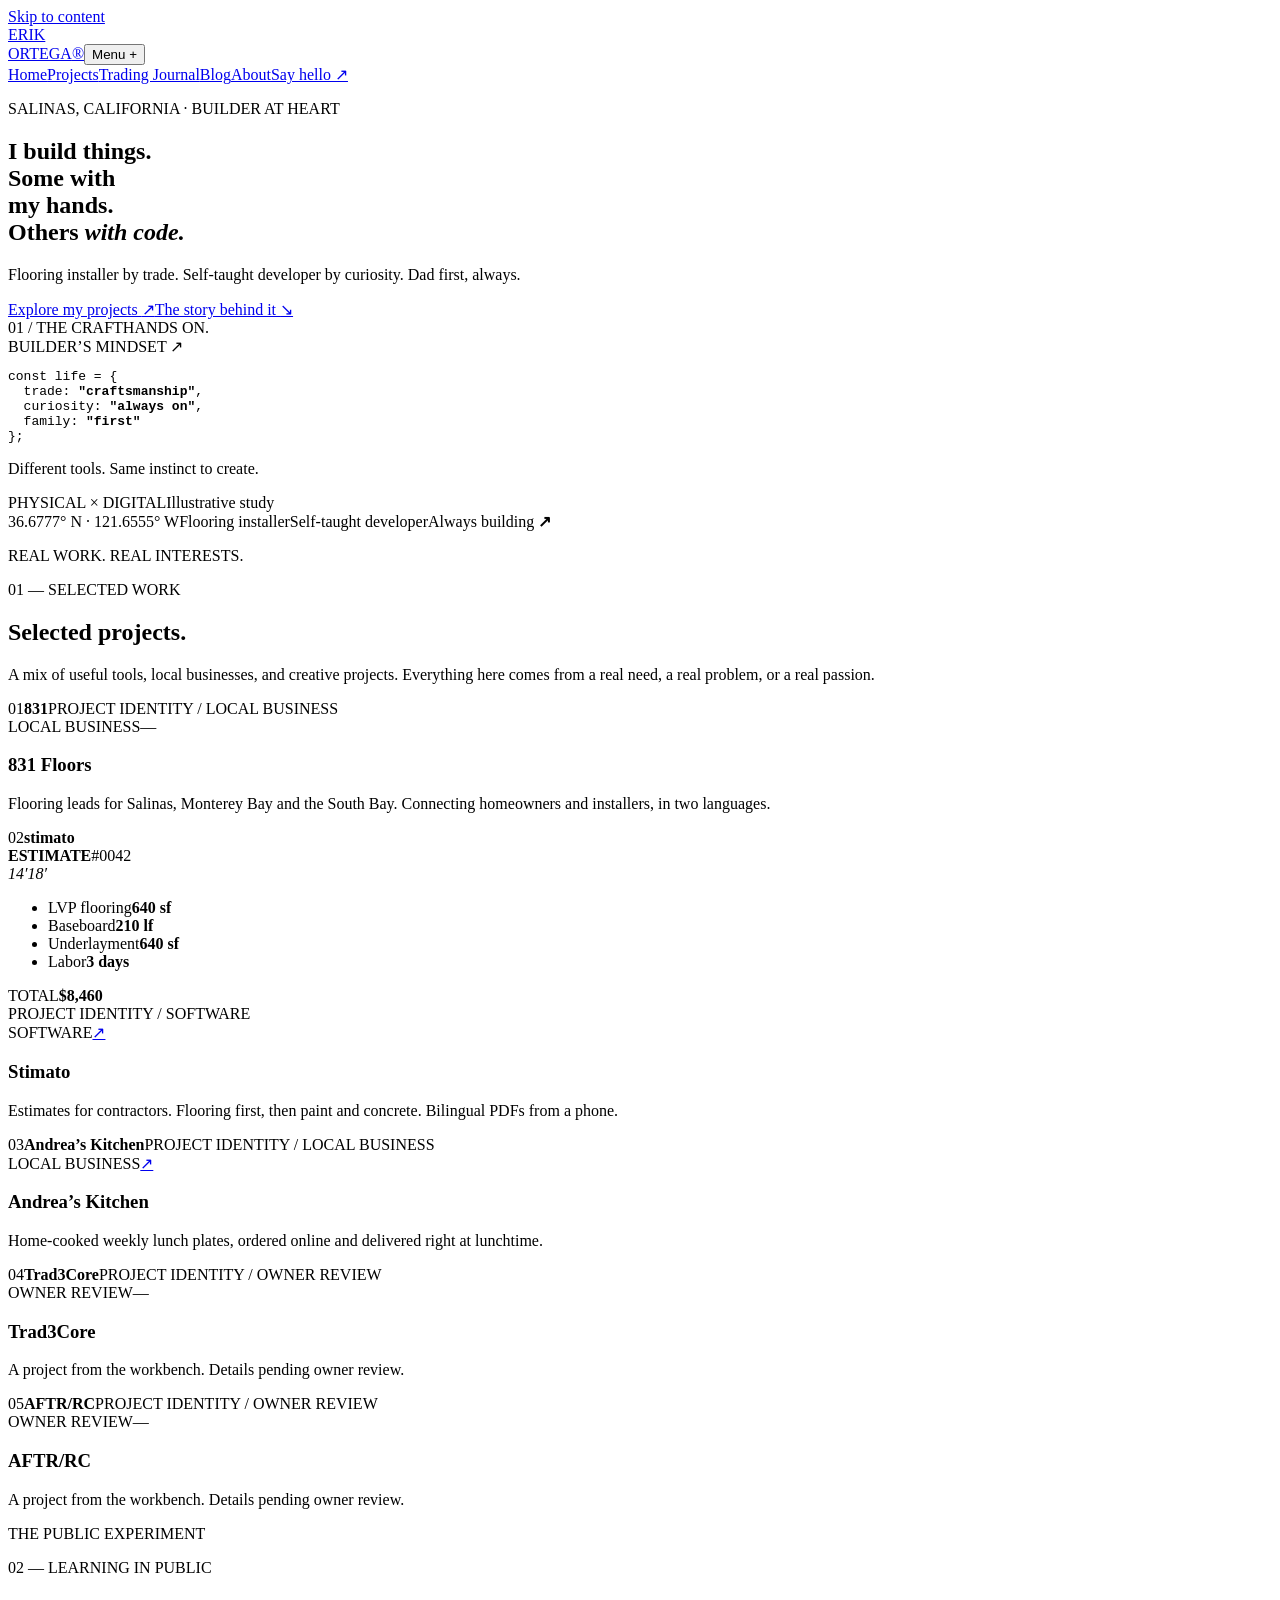
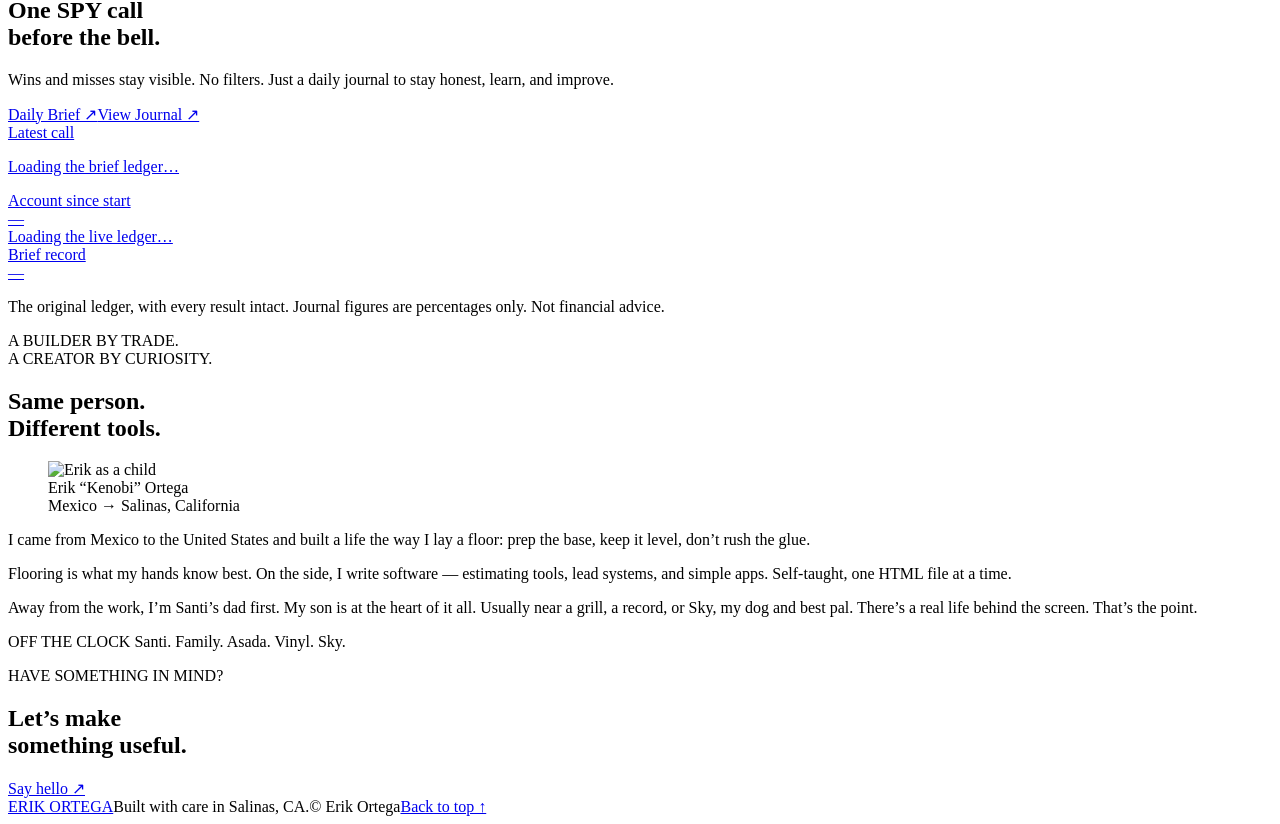
==== site/index.html @ dfa5ccb8 "Home: estimate-sheet graphic on the Stimato card Co-Authored-By: Claude Opus 5.5 <noreply@anthropic." ====
<!doctype html><html lang="en"><head><meta charset="utf-8"><meta name="viewport" content="width=device-width,initial-scale=1"><title>Erik Ortega — Builder by trade. Creator by curiosity.</title><meta name="description" content="Flooring installer, self-taught developer, and dad in Salinas, California. Explore Erik Ortega’s projects and public SPY trading journal."><meta name="theme-color" content="#111413"><meta property="og:title" content="Erik Ortega — I build things."><meta property="og:description" content="Some with my hands. Others with code. A builder’s projects, experiments, and story."><meta property="og:type" content="website"><link rel="canonical" href="https://erikortega.com/"><link rel="stylesheet" href="/assets/style.css"><link rel="stylesheet" href="/assets/portfolio.css"><script src="https://cdn.jsdelivr.net/npm/@supabase/supabase-js@2.45.4/dist/umd/supabase.min.js"></script><script src="/assets/app.js"></script><script src="/assets/navigation.js" defer></script></head><body class="portfolio"><a class="skip" href="#main-content">Skip to content</a><header class="portfolio-header"><a class="wordmark" href="/" aria-label="Erik Ortega home">ERIK<br>ORTEGA<span>®</span></a><button class="menu-toggle" aria-expanded="false" aria-controls="main-nav">Menu <span>+</span></button><nav id="main-nav" aria-label="Main navigation"><a href="/" aria-current="page">Home</a><a href="/#projects">Projects</a><a href="/brief.html">Trading Journal</a><a href="/blog.html">Blog</a><a href="/#about">About</a><a class="hello" href="mailto:erik@erikortega.com">Say hello ↗</a></nav></header><main id="main-content" class="portfolio-main"><section class="builder-hero"><div class="hero-copy"><p class="eyebrow">SALINAS, CALIFORNIA · BUILDER AT HEART</p><h1>I build things.<br>Some with<br>my hands.<br>Others <em>with code.</em></h1><p class="hero-description">Flooring installer by trade. Self-taught developer by curiosity. Dad first, always.</p><div class="hero-actions"><a class="primary" href="#projects">Explore my projects <span>↗</span></a><a class="text-link" href="#about">The story behind it <span>↘</span></a></div></div><div class="craft-composition" aria-label="Editorial illustration of physical and digital building"><div class="craft-top"><span>01 / THE CRAFT</span><span>HANDS ON.</span></div><div class="floor-study" role="img" aria-label="Abstract illustration of staggered floorboards, not a photograph of Erik’s work"><i></i><i></i><i></i><i></i><i></i><i></i><i></i><i></i><i></i></div><div class="code-study"><div><span class="code-dot"></span> BUILDER’S MINDSET <span>↗</span></div><pre><span>const</span> life = {
  trade: <b>"craftsmanship"</b>,
  curiosity: <b>"always on"</b>,
  family: <b>"first"</b>
};</pre><p>Different tools. Same instinct to create.</p></div><div class="craft-bottom"><span>PHYSICAL × DIGITAL</span><span>Illustrative study</span></div></div></section><div class="identity-strip"><span>36.6777° N · 121.6555° W</span><span>Flooring installer</span><span>Self-taught developer</span><span>Always building <b>↗</b></span></div><section id="projects" class="portfolio-section"><div class="section-top"><p class="eyebrow">REAL WORK. REAL INTERESTS.</p><span>01 — SELECTED WORK</span></div><div class="section-intro"><h2>Selected projects<span>.</span></h2><p>A mix of useful tools, local businesses, and creative projects. Everything here comes from a real need, a real problem, or a real passion.</p></div><div class="project-grid"><article class="project floors"><div class="project-art" aria-label="Typographic project identity, not a product screenshot"><span class="project-number">01</span><strong>831</strong><span class="art-caption">PROJECT IDENTITY / LOCAL BUSINESS</span></div><div class="project-meta"><span>LOCAL BUSINESS</span><span>—</span></div><h3>831 Floors</h3><p>Flooring leads for Salinas, Monterey Bay and the South Bay. Connecting homeowners and installers, in two languages.</p></article><article class="project stimato"><div class="project-art" aria-label="Typographic project identity, not a product screenshot"><span class="project-number">02</span><strong>stimato</strong><div class="est-sheet" aria-hidden="true"><div class="est-head"><b>ESTIMATE</b><span>#0042</span></div><div class="est-plan"><i></i><em>14′</em><em>18′</em></div><ul><li><span>LVP flooring</span><b>640 sf</b></li><li><span>Baseboard</span><b>210 lf</b></li><li><span>Underlayment</span><b>640 sf</b></li><li><span>Labor</span><b>3 days</b></li></ul><div class="est-total"><span>TOTAL</span><b>$8,460</b></div></div><div class="est-tape" aria-hidden="true"></div><span class="art-caption">PROJECT IDENTITY / SOFTWARE</span></div><div class="project-meta"><span>SOFTWARE</span><a href="https://stimato.app" rel="noopener" aria-label="Visit Stimato">↗</a></div><h3>Stimato</h3><p>Estimates for contractors. Flooring first, then paint and concrete. Bilingual PDFs from a phone.</p></article><article class="project kitchen"><div class="project-art" aria-label="Typographic project identity, not a product screenshot"><span class="project-number">03</span><strong>Andrea’s
Kitchen</strong><span class="art-caption">PROJECT IDENTITY / LOCAL BUSINESS</span></div><div class="project-meta"><span>LOCAL BUSINESS</span><a href="https://andreakitchen.com" rel="noopener" aria-label="Visit Andrea’s Kitchen">↗</a></div><h3>Andrea’s Kitchen</h3><p>Home-cooked weekly lunch plates, ordered online and delivered right at lunchtime.</p></article><article class="project trad"><div class="project-art" aria-label="Typographic project identity, not a product screenshot"><span class="project-number">04</span><strong>Trad3Core</strong><span class="art-caption">PROJECT IDENTITY / OWNER REVIEW</span></div><div class="project-meta"><span>OWNER REVIEW</span><span>—</span></div><h3>Trad3Core</h3><p>A project from the workbench. Details pending owner review.</p></article><article class="project aftr"><div class="project-art" aria-label="Typographic project identity, not a product screenshot"><span class="project-number">05</span><strong>AFTR/RC</strong><span class="art-caption">PROJECT IDENTITY / OWNER REVIEW</span></div><div class="project-meta"><span>OWNER REVIEW</span><span>—</span></div><h3>AFTR/RC</h3><p>A project from the workbench. Details pending owner review.</p></article></div></section><section class="portfolio-section experiment"><div class="section-top"><p class="eyebrow">THE PUBLIC EXPERIMENT</p><span>02 — LEARNING IN PUBLIC</span></div><div class="section-intro"><h2>One SPY call<br>before the bell<span>.</span></h2><div><p>Wins and misses stay visible. No filters. Just a daily journal to stay honest, learn, and improve.</p><div class="hero-actions"><a class="primary" href="/brief.html">Daily Brief ↗</a><a class="text-link" href="/journal.html">View Journal ↗</a></div></div></div><div class="homeTop"><a class="board nocall" href="/brief.html" id="hero" aria-live="polite"><div class="eyebrow">Latest call</div><p>Loading the brief ledger…</p></a><div class="side"><div class="dash"><a class="card tile" href="/journal.html" id="jTile"><div class="k">Account since start</div><div class="v">—</div><div class="s">Loading the live ledger…</div></a><a class="card tile" href="/brief.html" id="recTile"><div class="k">Brief record</div><div class="v">—</div></a></div></div></div><div id="weekWrap" hidden></div><p class="data-note">The original ledger, with every result intact. Journal figures are percentages only. Not financial advice.</p></section><section id="about" class="portfolio-section about-section"><div><p class="eyebrow">A BUILDER BY TRADE.<br>A CREATOR BY CURIOSITY.</p><h2>Same person.<br>Different tools<span>.</span></h2><figure class="personal-photo"><img src="/assets/erik.jpg" alt="Erik as a child" width="120" height="120" loading="lazy"><figcaption>Erik “Kenobi” Ortega<br><span>Mexico → Salinas, California</span></figcaption></figure></div><div class="about-copy"><p>I came from Mexico to the United States and built a life the way I lay a floor: prep the base, keep it level, don’t rush the glue.</p><p>Flooring is what my hands know best. On the side, I write software — estimating tools, lead systems, and simple apps. Self-taught, one HTML file at a time.</p><p>Away from the work, I’m Santi’s dad first. My son is at the heart of it all. Usually near a grill, a record, or Sky, my dog and best pal. There’s a real life behind the screen. That’s the point.</p><div class="off-clock">OFF THE CLOCK <span>Santi. Family. Asada. Vinyl. Sky.</span></div></div></section><section class="contact-section"><p class="eyebrow">HAVE SOMETHING IN MIND?</p><h2>Let’s make<br>something useful<span>.</span></h2><a href="mailto:erik@erikortega.com">Say hello <span>↗</span></a></section></main><footer class="portfolio-footer"><a href="/">ERIK ORTEGA</a><span>Built with care in Salinas, CA.</span><span>© Erik Ortega</span><a href="#main-content">Back to top ↑</a></footer><script>
(async () => {
  // ── Scoreboard hero + record tile (brief ledger) ─────────────────────
  const hero = $("#hero");
  let idx;
  try { idx = await getJSON("/data/briefs/index.json"); }
  catch { hero.innerHTML = `<div class="top"><span class="eyebrow">Today's call</span></div><p class="notice" style="margin:12px 0 0">The brief ledger didn't load. Refresh, or check back after 8 AM ET.</p>`; $("#recTile").hidden = true; return; }
  const days = (idx.days || []).slice().sort((a, b) => a.date.localeCompare(b.date));
  if (!days.length) { hero.innerHTML = `<div class="top"><span class="eyebrow">Today's call</span></div><p class="notice" style="margin:12px 0 0">The first call posts before the next open.</p>`; $("#recTile").hidden = true; return; }
  let d = days[days.length - 1];
  const graded = isGraded(d);
  let file = null;
  try { file = await getJSON(`/data/briefs/${d.date}.json`); d = Object.assign({}, d, file); } catch {}
  const today = etToday();
  hero.className = boardCls(d);
  const status = graded
    ? `<span class="live"><i></i>${esc(dowDate(d.date))}${file && file.graded_at ? " · graded " + esc(etTime(file.graded_at)) : ""}</span>`
    : `<span class="live pending"><i></i>Live · graded after 4 PM ET</span>`;
  const q = ["SPY close vs its 9:30 open."];
  if (d.verdict || d.day_type) q.push([d.verdict ? `Verdict ${esc(d.verdict)}` : "", d.day_type ? `${esc(d.day_type)} day type` : ""].filter(Boolean).join(", ") + ".");
  let badge = `<span class="chip badge">Not graded yet</span>`, after = "";
  const move = isNum(d.open) && isNum(d.close) ? d.close - d.open : null;
  const oc = move == null ? "" : `${num(d.open)} → ${num(d.close)}`;
  if (d.correct === true) {
    badge = `<span class="arcade badge"><span>HIT</span><b>✓ ${move == null ? "" : (move < 0 ? MINUS : "+") + "$" + Math.abs(move).toFixed(2)}</b></span>`;
    after = oc + (move == null ? "" : ` · ${Math.abs(move) < 0.25 ? "a coin flip that landed" : "called it"}`);
  } else if (d.correct === false) {
    badge = `<span class="chip r badge">✗ MISS ${move == null ? "" : pct((move / d.open) * 100)}</span>`;
    after = oc + (oc ? " · the other side won" : "");
  } else if (d.result === "FLAT") {
    badge = `<span class="chip n badge">FLAT</span>`; after = oc;
  } else if (d.result) {
    badge = `<span class="chip n badge">${esc(d.result)}</span>`; after = d.call ? "" : "No brief was posted this day.";
  }
  hero.innerHTML = `<div class="top"><span class="eyebrow">${d.date === today ? "Today's call" : "Last call"}</span>${status}</div>
    ${bigCall(d)}
    <p class="q">${q.join(" ")}</p>
    <div class="result-row">${badge}${after ? `<span class="small muted">${esc(after)}</span>` : ""}</div>
    <div class="range" id="homeRange"></div>`;
  rangeBar($("#homeRange"), d);

  const R = record(days), G = gapRecord(days);
  $("#recTile").innerHTML = `<span class="go">Brief ›</span><div class="ringwrap">${ring(R.w, R.l)}<div>
    <div class="k">Brief record</div><div class="v">${R.w}–${R.l}</div>
    <div class="s">${R.hit == null ? "—" : Math.round(R.hit) + "%"} hit · Brier ${R.brier == null ? "—" : R.brier.toFixed(3)}<br>Gap direction <b class="${G.w >= G.l ? "green" : "red"}">${G.w}–${G.l} ${G.w >= G.l ? "✓" : "✗"}</b></div></div></div>`;
})();

(async () => {
  // ── This week card ────────────────────────────────────────────────────
  try {
    const wi = await getJSON("/data/weeks/index.json");
    const x = (wi.weeks || []).slice().sort((a, b) => b.start.localeCompare(a.start))[0];
    if (!x) return;
    const thisWeek = x.end >= mondayOf(etToday());
    const hasTrades = !!x.trades;
    const right = hasTrades
      ? `<span class="arcade lg score" role="img" aria-label="Week score ${esc(x.trades)} trades${isNum(x.week_return_pct) ? ", account " + esc(pct(x.week_return_pct, 1)) : ""}"><span>WEEK SCORE</span><b>${esc(x.trades)}</b>${isNum(x.week_return_pct) ? `<span>${esc(pct(x.week_return_pct, 1))}</span>` : ""}</span>`
      : x.brief ? `<div class="plainstat"><div class="k">Brief</div><div class="v">${esc(x.brief)}</div></div>` : "";
    const w = $("#weekWrap");
    w.className = `card ${hasTrades ? "arcade-frame " : ""}mt3`;
    w.innerHTML = `<div class="weekcard"><div class="txt">
      <div class="eyebrow">${thisWeek ? "This week" : "Last week"} · ${esc(spanDate(x.start, x.end))}</div>
      <p class="quote">${esc(x.headline || "")}</p>
      <a href="/weekly.html?w=${encodeURIComponent(x.id)}" class="small blue" style="text-decoration:none">Read the weekly review</a></div>${right}</div>`;
    w.hidden = false;
  } catch {}
})();

(async () => {
  // ── Journal tile (percent only, never dollars) ────────────────────────
  const tile = $("#jTile");
  const fail = () => { tile.innerHTML = `<span class="go">Journal ›</span><div class="k">Account since start</div><div class="v">—</div><div class="s">Journal loads from the live ledger.</div>`; };
  let J;
  try { J = await journalPublic(); } catch { return fail(); }
  const rows = J.rows.filter((r) => isNum(r.return_pct));
  if (!rows.length) return fail();
  let g = 1; const cum = [0];
  rows.forEach((r) => { g *= 1 + Number(r.return_pct) / 100; cum.push((g - 1) * 100); });
  const tot = cum[cum.length - 1], n = rows.length, rate = J.daily_rate;
  const path = cum.map((_, i) => (Math.pow(1 + rate, i) - 1) * 100);
  const lastWk = mondayOf(rows[n - 1].date), wk = rows.filter((r) => r.date >= lastWk);
  const tW = wk.reduce((a, r) => a + (Number(r.wins) || 0), 0), tL = wk.reduce((a, r) => a + (Number(r.losses) || 0), 0);
  const inThisWeek = lastWk === mondayOf(etToday());
  const rateTxt = `${+(rate * 100).toFixed(2)}%/day`;
  tile.innerHTML = `<span class="go">Journal ›</span><div class="k">Account since start</div>
    <div class="v ${tot >= 0 ? "green" : "red"}">${tot < 0 ? "▼ " : ""}${pct(tot, 1)}</div>
    <div class="s">${rateTxt} path: <span class="gold">${pct(path[path.length - 1], 1)}</span>${tW + tL ? ` · trades ${tW}–${tL} ${inThisWeek ? "this week" : "last week"}` : ""}</div>
    <div class="chart" id="spark" style="margin-top:8px"></div>`;
  const labels = ["Start" + (J.start_date ? " · " + shortDate(J.start_date) : ""), ...rows.map((r) => shortDate(r.date))];
  mount($("#spark"), (el, W) => {
    const H = 56, lo = Math.min(0, ...cum, ...path), hi = Math.max(...cum, ...path, 1);
    const x = (i) => (cum.length === 1 ? W / 2 : (i / (cum.length - 1)) * (W - 6)), y = (v) => H - 4 - ((v - lo) / (hi - lo)) * (H - 8);
    const pts = cum.map((v, i) => x(i) + "," + y(v)).join(" ");
    el.innerHTML = `<svg viewBox="0 0 ${W} ${H}" role="img" aria-label="Account since start ${pct(tot, 1)}, versus the ${rateTxt} path ${pct(path[path.length - 1], 1)}">
      <line x1="0" x2="${W}" y1="${y(0)}" y2="${y(0)}" stroke="#2c3948"/>
      <polyline points="${path.map((v, i) => x(i) + "," + y(v)).join(" ")}" fill="none" stroke="var(--gold)" stroke-width="1.5" stroke-dasharray="4 3" opacity=".8"/>
      <polygon points="${x(0)},${y(0)} ${pts} ${x(cum.length - 1)},${y(0)}" fill="rgba(84,211,155,.12)"/>
      <polyline points="${pts}" fill="none" stroke="var(--green)" stroke-width="2" stroke-linejoin="round"/>
      <line class="xh" x1="0" x2="0" y1="0" y2="${H}" stroke="var(--muted)" opacity="0"/>
      <circle cx="${x(cum.length - 1)}" cy="${y(tot)}" r="4" fill="var(--green)" stroke="var(--panel)" stroke-width="2"/></svg>`;
    hover(el, W, H, 0, H, cum.map((v, i) => ({ x: x(i), y: y(v), html: `<div class="muted">${esc(labels[i])}</div><b>${esc(pct(v, 1))}</b>` })));
  });
})();
</script>
</body></html>
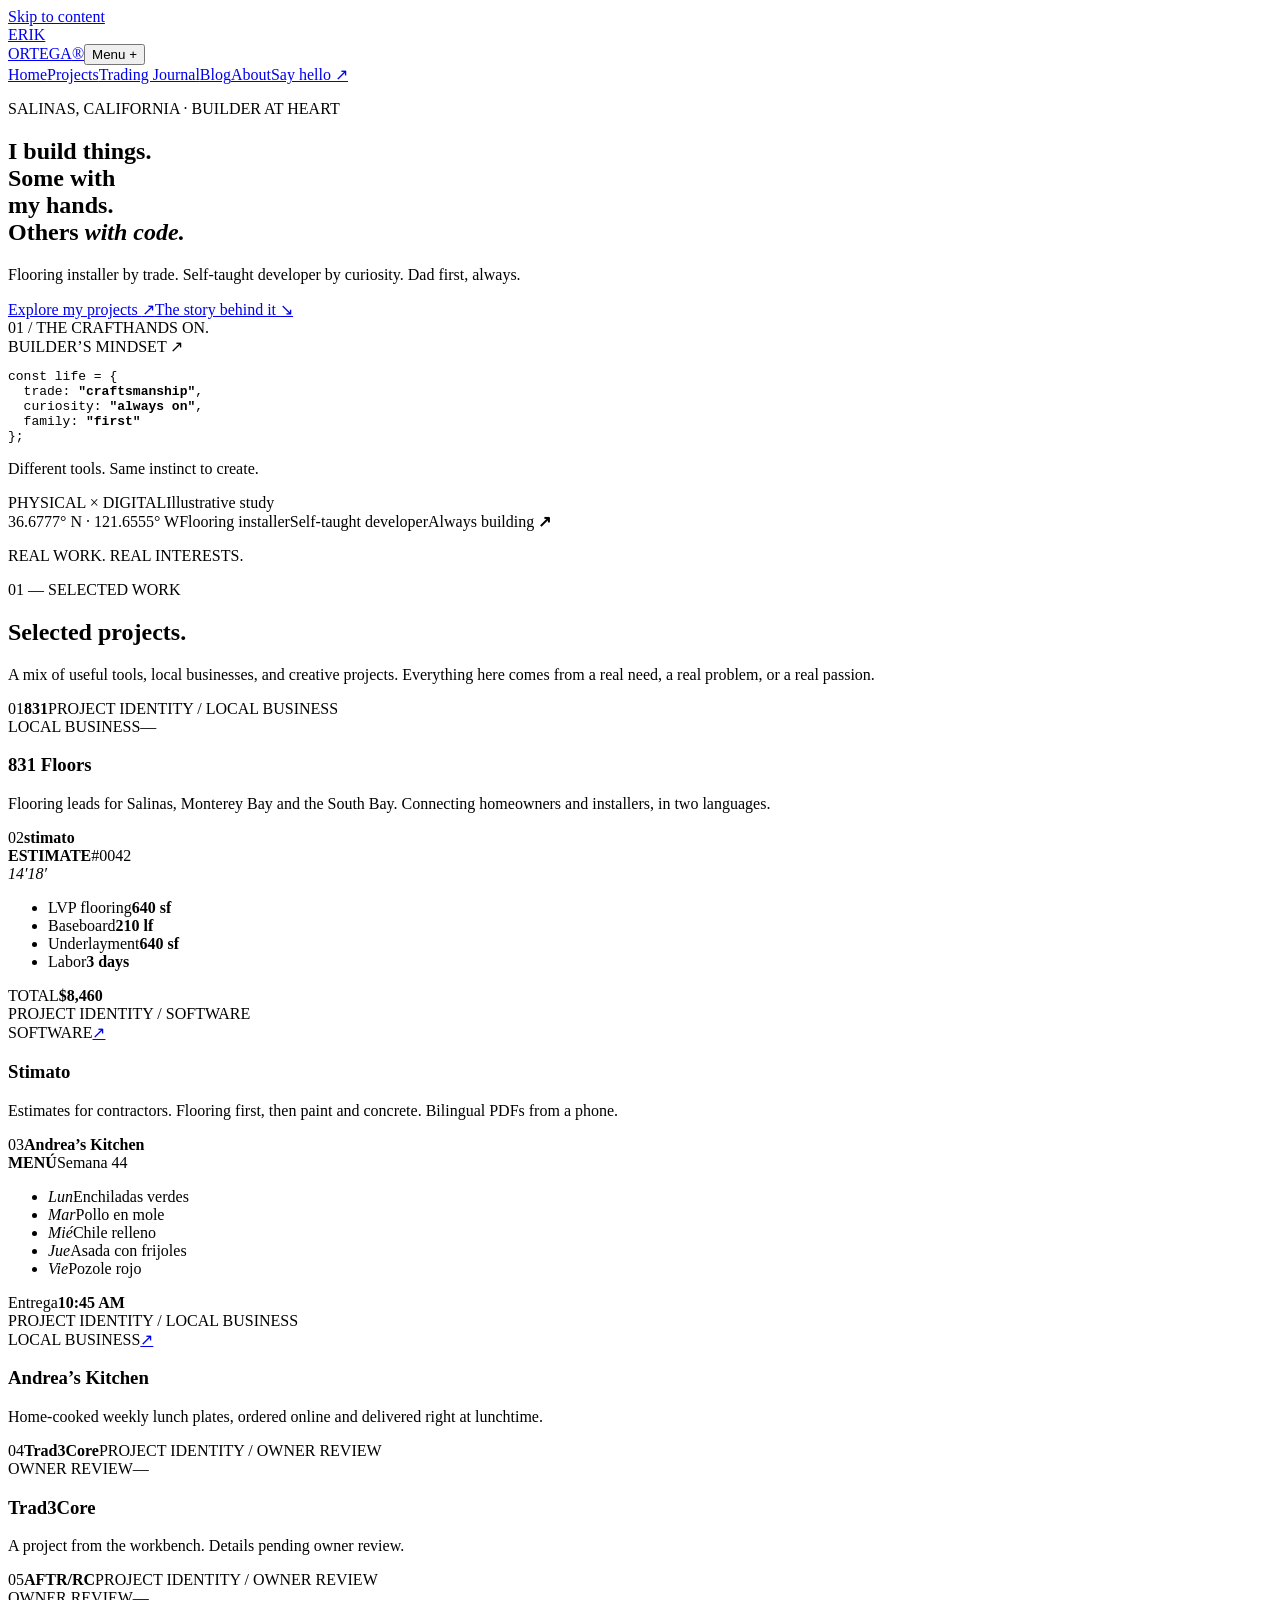
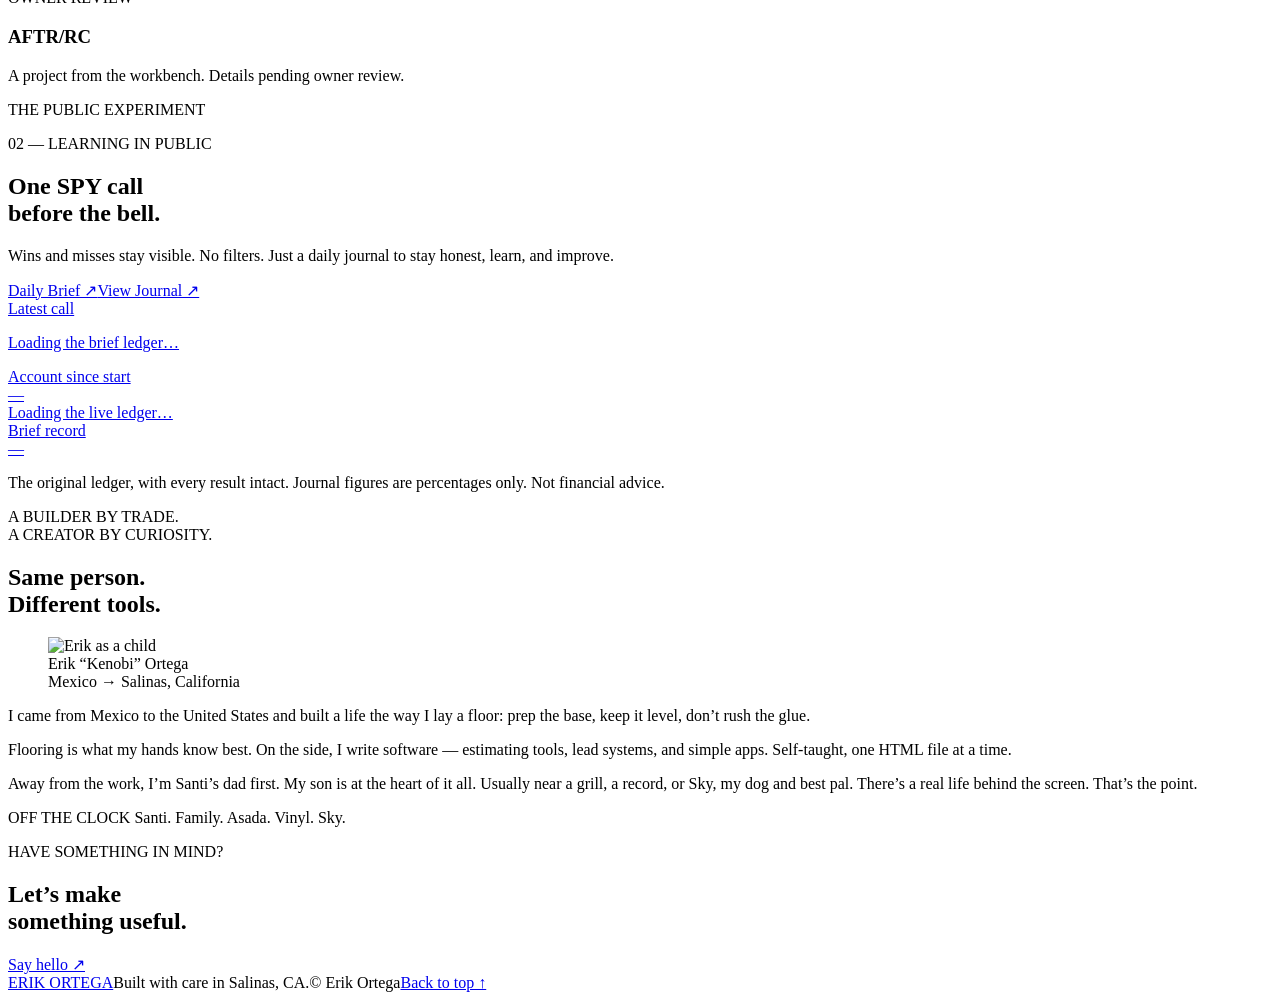
==== commit 9379d29c: "Home: weekly-menu graphic on the Andrea's Kitchen card Co-Authored-By: Claude Opus 5.5 <noreply@anth" ====
--- a/site/index.html
+++ b/site/index.html
@@ -3,7 +3,7 @@
   curiosity: <b>"always on"</b>,
   family: <b>"first"</b>
 };</pre><p>Different tools. Same instinct to create.</p></div><div class="craft-bottom"><span>PHYSICAL × DIGITAL</span><span>Illustrative study</span></div></div></section><div class="identity-strip"><span>36.6777° N · 121.6555° W</span><span>Flooring installer</span><span>Self-taught developer</span><span>Always building <b>↗</b></span></div><section id="projects" class="portfolio-section"><div class="section-top"><p class="eyebrow">REAL WORK. REAL INTERESTS.</p><span>01 — SELECTED WORK</span></div><div class="section-intro"><h2>Selected projects<span>.</span></h2><p>A mix of useful tools, local businesses, and creative projects. Everything here comes from a real need, a real problem, or a real passion.</p></div><div class="project-grid"><article class="project floors"><div class="project-art" aria-label="Typographic project identity, not a product screenshot"><span class="project-number">01</span><strong>831</strong><span class="art-caption">PROJECT IDENTITY / LOCAL BUSINESS</span></div><div class="project-meta"><span>LOCAL BUSINESS</span><span>—</span></div><h3>831 Floors</h3><p>Flooring leads for Salinas, Monterey Bay and the South Bay. Connecting homeowners and installers, in two languages.</p></article><article class="project stimato"><div class="project-art" aria-label="Typographic project identity, not a product screenshot"><span class="project-number">02</span><strong>stimato</strong><div class="est-sheet" aria-hidden="true"><div class="est-head"><b>ESTIMATE</b><span>#0042</span></div><div class="est-plan"><i></i><em>14′</em><em>18′</em></div><ul><li><span>LVP flooring</span><b>640 sf</b></li><li><span>Baseboard</span><b>210 lf</b></li><li><span>Underlayment</span><b>640 sf</b></li><li><span>Labor</span><b>3 days</b></li></ul><div class="est-total"><span>TOTAL</span><b>$8,460</b></div></div><div class="est-tape" aria-hidden="true"></div><span class="art-caption">PROJECT IDENTITY / SOFTWARE</span></div><div class="project-meta"><span>SOFTWARE</span><a href="https://stimato.app" rel="noopener" aria-label="Visit Stimato">↗</a></div><h3>Stimato</h3><p>Estimates for contractors. Flooring first, then paint and concrete. Bilingual PDFs from a phone.</p></article><article class="project kitchen"><div class="project-art" aria-label="Typographic project identity, not a product screenshot"><span class="project-number">03</span><strong>Andrea’s
-Kitchen</strong><span class="art-caption">PROJECT IDENTITY / LOCAL BUSINESS</span></div><div class="project-meta"><span>LOCAL BUSINESS</span><a href="https://andreakitchen.com" rel="noopener" aria-label="Visit Andrea’s Kitchen">↗</a></div><h3>Andrea’s Kitchen</h3><p>Home-cooked weekly lunch plates, ordered online and delivered right at lunchtime.</p></article><article class="project trad"><div class="project-art" aria-label="Typographic project identity, not a product screenshot"><span class="project-number">04</span><strong>Trad3Core</strong><span class="art-caption">PROJECT IDENTITY / OWNER REVIEW</span></div><div class="project-meta"><span>OWNER REVIEW</span><span>—</span></div><h3>Trad3Core</h3><p>A project from the workbench. Details pending owner review.</p></article><article class="project aftr"><div class="project-art" aria-label="Typographic project identity, not a product screenshot"><span class="project-number">05</span><strong>AFTR/RC</strong><span class="art-caption">PROJECT IDENTITY / OWNER REVIEW</span></div><div class="project-meta"><span>OWNER REVIEW</span><span>—</span></div><h3>AFTR/RC</h3><p>A project from the workbench. Details pending owner review.</p></article></div></section><section class="portfolio-section experiment"><div class="section-top"><p class="eyebrow">THE PUBLIC EXPERIMENT</p><span>02 — LEARNING IN PUBLIC</span></div><div class="section-intro"><h2>One SPY call<br>before the bell<span>.</span></h2><div><p>Wins and misses stay visible. No filters. Just a daily journal to stay honest, learn, and improve.</p><div class="hero-actions"><a class="primary" href="/brief.html">Daily Brief ↗</a><a class="text-link" href="/journal.html">View Journal ↗</a></div></div></div><div class="homeTop"><a class="board nocall" href="/brief.html" id="hero" aria-live="polite"><div class="eyebrow">Latest call</div><p>Loading the brief ledger…</p></a><div class="side"><div class="dash"><a class="card tile" href="/journal.html" id="jTile"><div class="k">Account since start</div><div class="v">—</div><div class="s">Loading the live ledger…</div></a><a class="card tile" href="/brief.html" id="recTile"><div class="k">Brief record</div><div class="v">—</div></a></div></div></div><div id="weekWrap" hidden></div><p class="data-note">The original ledger, with every result intact. Journal figures are percentages only. Not financial advice.</p></section><section id="about" class="portfolio-section about-section"><div><p class="eyebrow">A BUILDER BY TRADE.<br>A CREATOR BY CURIOSITY.</p><h2>Same person.<br>Different tools<span>.</span></h2><figure class="personal-photo"><img src="/assets/erik.jpg" alt="Erik as a child" width="120" height="120" loading="lazy"><figcaption>Erik “Kenobi” Ortega<br><span>Mexico → Salinas, California</span></figcaption></figure></div><div class="about-copy"><p>I came from Mexico to the United States and built a life the way I lay a floor: prep the base, keep it level, don’t rush the glue.</p><p>Flooring is what my hands know best. On the side, I write software — estimating tools, lead systems, and simple apps. Self-taught, one HTML file at a time.</p><p>Away from the work, I’m Santi’s dad first. My son is at the heart of it all. Usually near a grill, a record, or Sky, my dog and best pal. There’s a real life behind the screen. That’s the point.</p><div class="off-clock">OFF THE CLOCK <span>Santi. Family. Asada. Vinyl. Sky.</span></div></div></section><section class="contact-section"><p class="eyebrow">HAVE SOMETHING IN MIND?</p><h2>Let’s make<br>something useful<span>.</span></h2><a href="mailto:erik@erikortega.com">Say hello <span>↗</span></a></section></main><footer class="portfolio-footer"><a href="/">ERIK ORTEGA</a><span>Built with care in Salinas, CA.</span><span>© Erik Ortega</span><a href="#main-content">Back to top ↑</a></footer><script>
+Kitchen</strong><div class="ak-menu" aria-hidden="true"><div class="ak-head"><b>MENÚ</b><span>Semana 44</span></div><ul><li><i>Lun</i><span>Enchiladas verdes</span></li><li><i>Mar</i><span>Pollo en mole</span></li><li><i>Mié</i><span>Chile relleno</span></li><li><i>Jue</i><span>Asada con frijoles</span></li><li><i>Vie</i><span>Pozole rojo</span></li></ul><div class="ak-foot"><span>Entrega</span><b>10:45 AM</b></div></div><div class="ak-cloth" aria-hidden="true"></div><span class="art-caption">PROJECT IDENTITY / LOCAL BUSINESS</span></div><div class="project-meta"><span>LOCAL BUSINESS</span><a href="https://andreakitchen.com" rel="noopener" aria-label="Visit Andrea’s Kitchen">↗</a></div><h3>Andrea’s Kitchen</h3><p>Home-cooked weekly lunch plates, ordered online and delivered right at lunchtime.</p></article><article class="project trad"><div class="project-art" aria-label="Typographic project identity, not a product screenshot"><span class="project-number">04</span><strong>Trad3Core</strong><span class="art-caption">PROJECT IDENTITY / OWNER REVIEW</span></div><div class="project-meta"><span>OWNER REVIEW</span><span>—</span></div><h3>Trad3Core</h3><p>A project from the workbench. Details pending owner review.</p></article><article class="project aftr"><div class="project-art" aria-label="Typographic project identity, not a product screenshot"><span class="project-number">05</span><strong>AFTR/RC</strong><span class="art-caption">PROJECT IDENTITY / OWNER REVIEW</span></div><div class="project-meta"><span>OWNER REVIEW</span><span>—</span></div><h3>AFTR/RC</h3><p>A project from the workbench. Details pending owner review.</p></article></div></section><section class="portfolio-section experiment"><div class="section-top"><p class="eyebrow">THE PUBLIC EXPERIMENT</p><span>02 — LEARNING IN PUBLIC</span></div><div class="section-intro"><h2>One SPY call<br>before the bell<span>.</span></h2><div><p>Wins and misses stay visible. No filters. Just a daily journal to stay honest, learn, and improve.</p><div class="hero-actions"><a class="primary" href="/brief.html">Daily Brief ↗</a><a class="text-link" href="/journal.html">View Journal ↗</a></div></div></div><div class="homeTop"><a class="board nocall" href="/brief.html" id="hero" aria-live="polite"><div class="eyebrow">Latest call</div><p>Loading the brief ledger…</p></a><div class="side"><div class="dash"><a class="card tile" href="/journal.html" id="jTile"><div class="k">Account since start</div><div class="v">—</div><div class="s">Loading the live ledger…</div></a><a class="card tile" href="/brief.html" id="recTile"><div class="k">Brief record</div><div class="v">—</div></a></div></div></div><div id="weekWrap" hidden></div><p class="data-note">The original ledger, with every result intact. Journal figures are percentages only. Not financial advice.</p></section><section id="about" class="portfolio-section about-section"><div><p class="eyebrow">A BUILDER BY TRADE.<br>A CREATOR BY CURIOSITY.</p><h2>Same person.<br>Different tools<span>.</span></h2><figure class="personal-photo"><img src="/assets/erik.jpg" alt="Erik as a child" width="120" height="120" loading="lazy"><figcaption>Erik “Kenobi” Ortega<br><span>Mexico → Salinas, California</span></figcaption></figure></div><div class="about-copy"><p>I came from Mexico to the United States and built a life the way I lay a floor: prep the base, keep it level, don’t rush the glue.</p><p>Flooring is what my hands know best. On the side, I write software — estimating tools, lead systems, and simple apps. Self-taught, one HTML file at a time.</p><p>Away from the work, I’m Santi’s dad first. My son is at the heart of it all. Usually near a grill, a record, or Sky, my dog and best pal. There’s a real life behind the screen. That’s the point.</p><div class="off-clock">OFF THE CLOCK <span>Santi. Family. Asada. Vinyl. Sky.</span></div></div></section><section class="contact-section"><p class="eyebrow">HAVE SOMETHING IN MIND?</p><h2>Let’s make<br>something useful<span>.</span></h2><a href="mailto:erik@erikortega.com">Say hello <span>↗</span></a></section></main><footer class="portfolio-footer"><a href="/">ERIK ORTEGA</a><span>Built with care in Salinas, CA.</span><span>© Erik Ortega</span><a href="#main-content">Back to top ↑</a></footer><script>
 (async () => {
   // ── Scoreboard hero + record tile (brief ledger) ─────────────────────
   const hero = $("#hero");
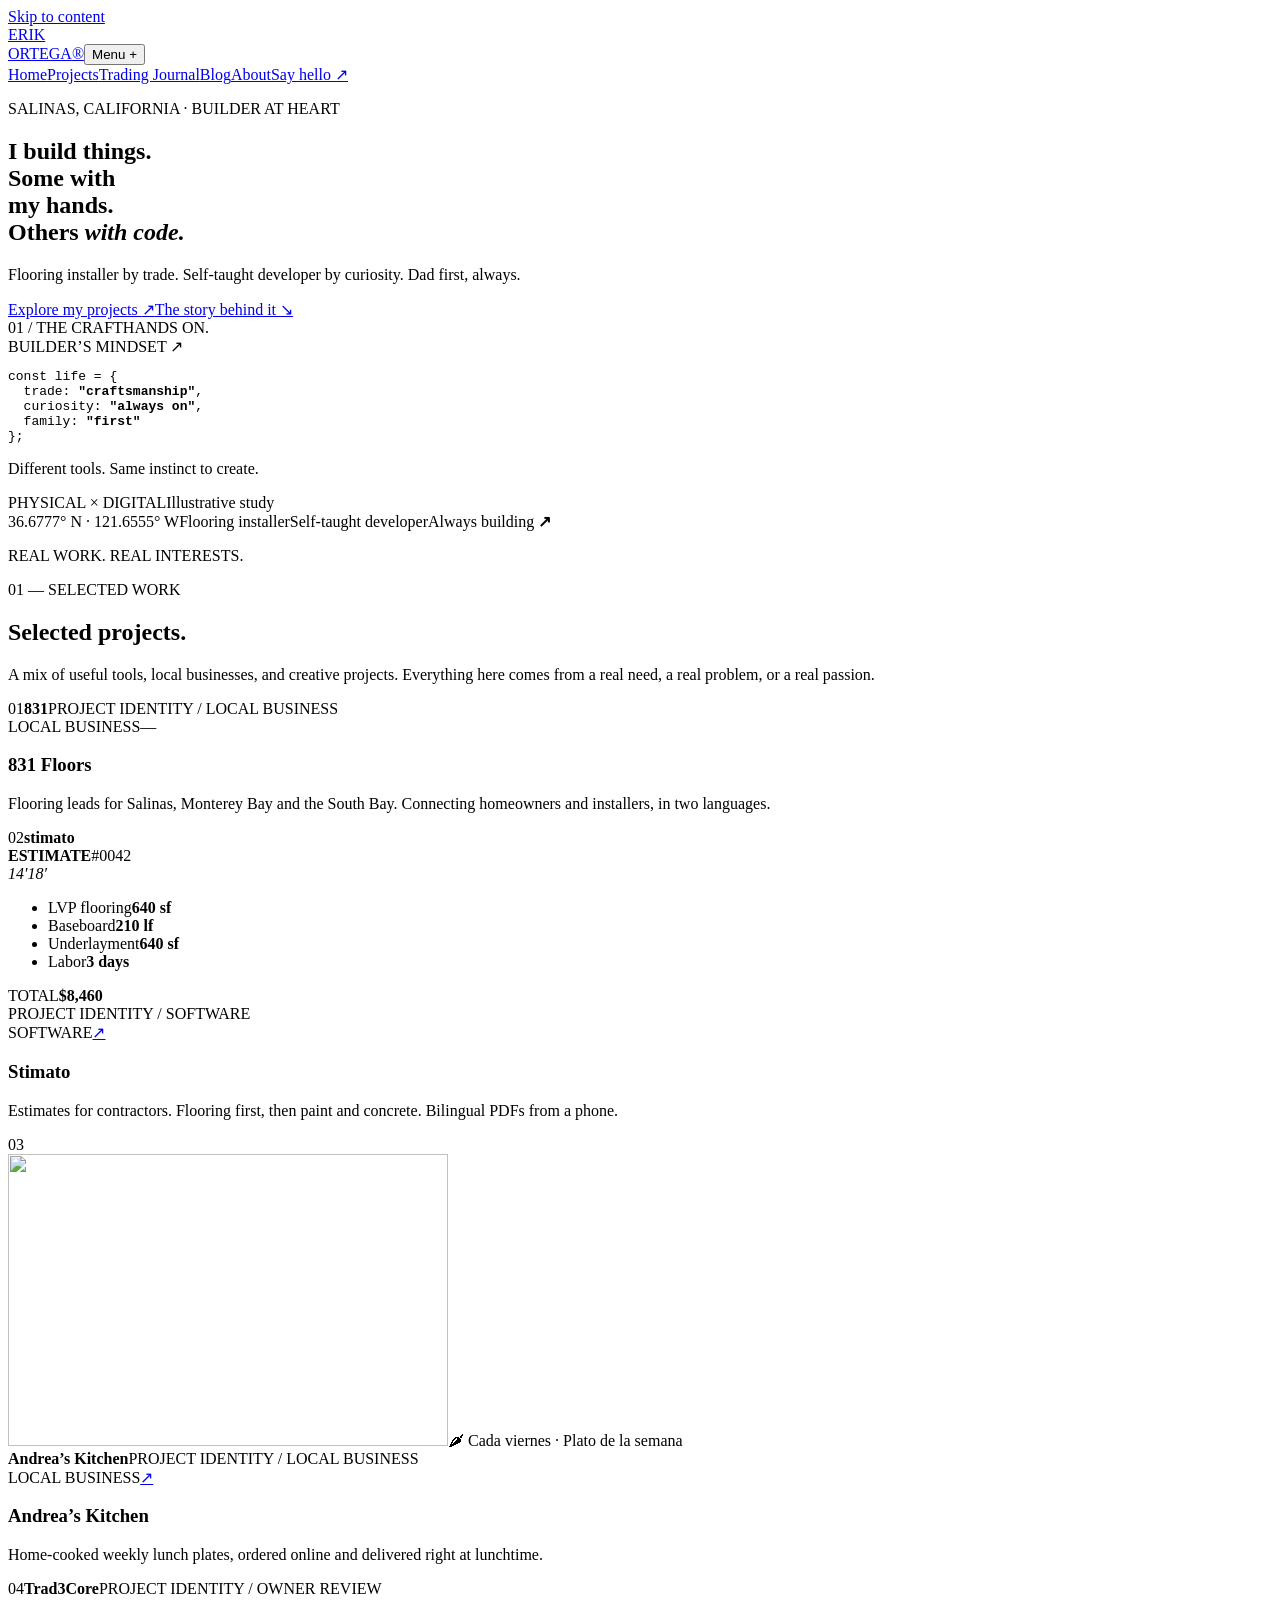
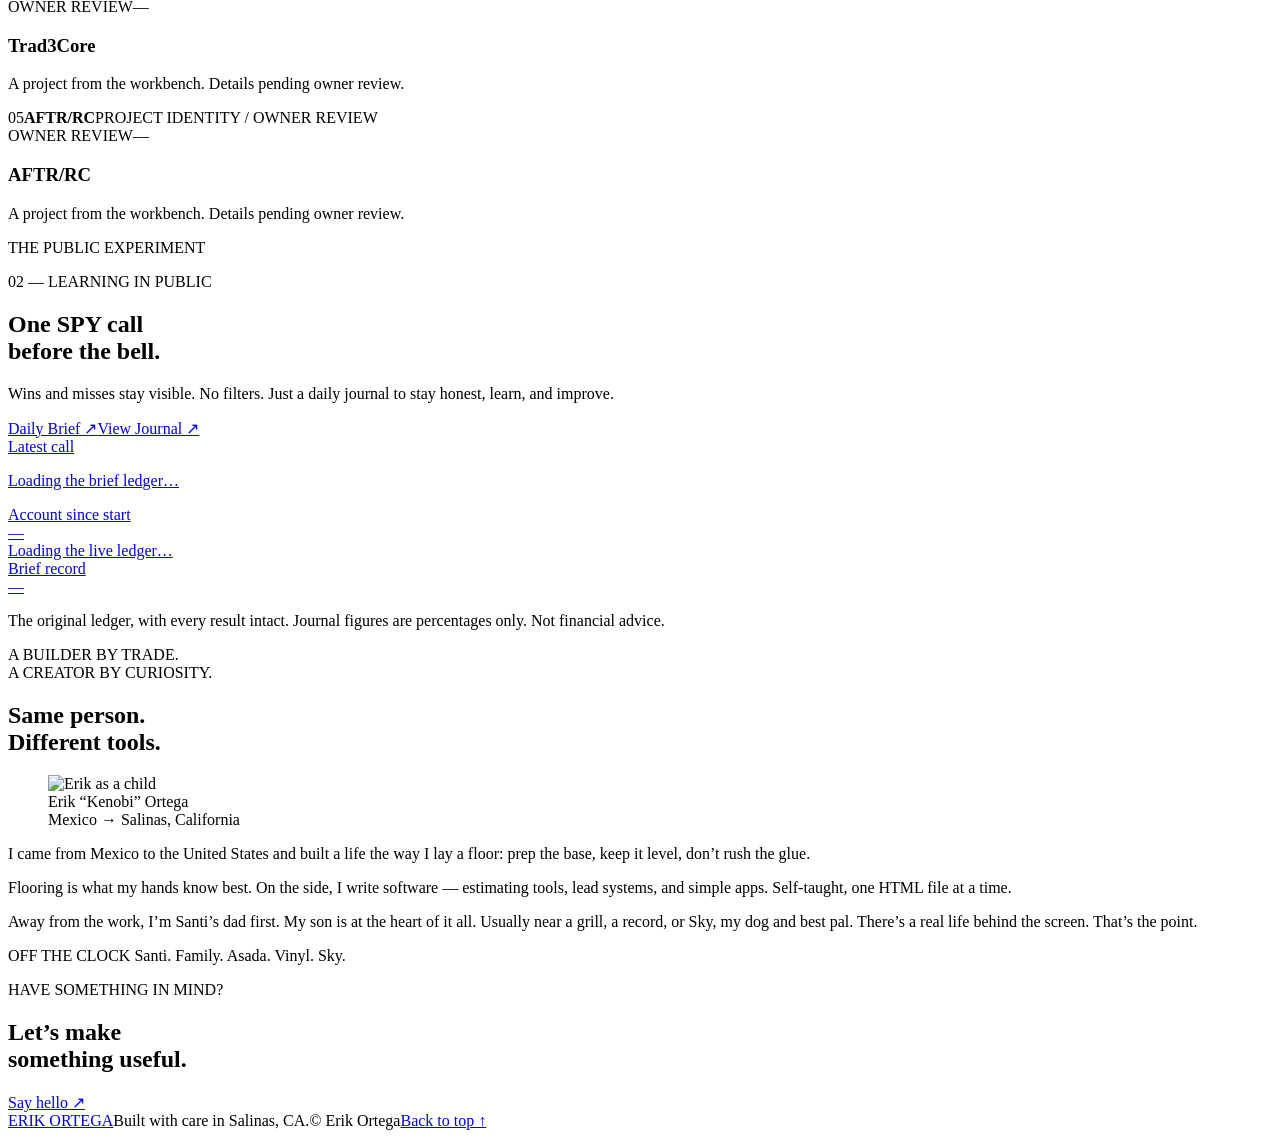
==== commit 1d871246: "Home: Andrea's Kitchen card in the restaurant's own style (logo, papel picado, Bebas) Co-Authored-By" ====
--- a/site/index.html
+++ b/site/index.html
@@ -2,8 +2,7 @@
   trade: <b>"craftsmanship"</b>,
   curiosity: <b>"always on"</b>,
   family: <b>"first"</b>
-};</pre><p>Different tools. Same instinct to create.</p></div><div class="craft-bottom"><span>PHYSICAL × DIGITAL</span><span>Illustrative study</span></div></div></section><div class="identity-strip"><span>36.6777° N · 121.6555° W</span><span>Flooring installer</span><span>Self-taught developer</span><span>Always building <b>↗</b></span></div><section id="projects" class="portfolio-section"><div class="section-top"><p class="eyebrow">REAL WORK. REAL INTERESTS.</p><span>01 — SELECTED WORK</span></div><div class="section-intro"><h2>Selected projects<span>.</span></h2><p>A mix of useful tools, local businesses, and creative projects. Everything here comes from a real need, a real problem, or a real passion.</p></div><div class="project-grid"><article class="project floors"><div class="project-art" aria-label="Typographic project identity, not a product screenshot"><span class="project-number">01</span><strong>831</strong><span class="art-caption">PROJECT IDENTITY / LOCAL BUSINESS</span></div><div class="project-meta"><span>LOCAL BUSINESS</span><span>—</span></div><h3>831 Floors</h3><p>Flooring leads for Salinas, Monterey Bay and the South Bay. Connecting homeowners and installers, in two languages.</p></article><article class="project stimato"><div class="project-art" aria-label="Typographic project identity, not a product screenshot"><span class="project-number">02</span><strong>stimato</strong><div class="est-sheet" aria-hidden="true"><div class="est-head"><b>ESTIMATE</b><span>#0042</span></div><div class="est-plan"><i></i><em>14′</em><em>18′</em></div><ul><li><span>LVP flooring</span><b>640 sf</b></li><li><span>Baseboard</span><b>210 lf</b></li><li><span>Underlayment</span><b>640 sf</b></li><li><span>Labor</span><b>3 days</b></li></ul><div class="est-total"><span>TOTAL</span><b>$8,460</b></div></div><div class="est-tape" aria-hidden="true"></div><span class="art-caption">PROJECT IDENTITY / SOFTWARE</span></div><div class="project-meta"><span>SOFTWARE</span><a href="https://stimato.app" rel="noopener" aria-label="Visit Stimato">↗</a></div><h3>Stimato</h3><p>Estimates for contractors. Flooring first, then paint and concrete. Bilingual PDFs from a phone.</p></article><article class="project kitchen"><div class="project-art" aria-label="Typographic project identity, not a product screenshot"><span class="project-number">03</span><strong>Andrea’s
-Kitchen</strong><div class="ak-menu" aria-hidden="true"><div class="ak-head"><b>MENÚ</b><span>Semana 44</span></div><ul><li><i>Lun</i><span>Enchiladas verdes</span></li><li><i>Mar</i><span>Pollo en mole</span></li><li><i>Mié</i><span>Chile relleno</span></li><li><i>Jue</i><span>Asada con frijoles</span></li><li><i>Vie</i><span>Pozole rojo</span></li></ul><div class="ak-foot"><span>Entrega</span><b>10:45 AM</b></div></div><div class="ak-cloth" aria-hidden="true"></div><span class="art-caption">PROJECT IDENTITY / LOCAL BUSINESS</span></div><div class="project-meta"><span>LOCAL BUSINESS</span><a href="https://andreakitchen.com" rel="noopener" aria-label="Visit Andrea’s Kitchen">↗</a></div><h3>Andrea’s Kitchen</h3><p>Home-cooked weekly lunch plates, ordered online and delivered right at lunchtime.</p></article><article class="project trad"><div class="project-art" aria-label="Typographic project identity, not a product screenshot"><span class="project-number">04</span><strong>Trad3Core</strong><span class="art-caption">PROJECT IDENTITY / OWNER REVIEW</span></div><div class="project-meta"><span>OWNER REVIEW</span><span>—</span></div><h3>Trad3Core</h3><p>A project from the workbench. Details pending owner review.</p></article><article class="project aftr"><div class="project-art" aria-label="Typographic project identity, not a product screenshot"><span class="project-number">05</span><strong>AFTR/RC</strong><span class="art-caption">PROJECT IDENTITY / OWNER REVIEW</span></div><div class="project-meta"><span>OWNER REVIEW</span><span>—</span></div><h3>AFTR/RC</h3><p>A project from the workbench. Details pending owner review.</p></article></div></section><section class="portfolio-section experiment"><div class="section-top"><p class="eyebrow">THE PUBLIC EXPERIMENT</p><span>02 — LEARNING IN PUBLIC</span></div><div class="section-intro"><h2>One SPY call<br>before the bell<span>.</span></h2><div><p>Wins and misses stay visible. No filters. Just a daily journal to stay honest, learn, and improve.</p><div class="hero-actions"><a class="primary" href="/brief.html">Daily Brief ↗</a><a class="text-link" href="/journal.html">View Journal ↗</a></div></div></div><div class="homeTop"><a class="board nocall" href="/brief.html" id="hero" aria-live="polite"><div class="eyebrow">Latest call</div><p>Loading the brief ledger…</p></a><div class="side"><div class="dash"><a class="card tile" href="/journal.html" id="jTile"><div class="k">Account since start</div><div class="v">—</div><div class="s">Loading the live ledger…</div></a><a class="card tile" href="/brief.html" id="recTile"><div class="k">Brief record</div><div class="v">—</div></a></div></div></div><div id="weekWrap" hidden></div><p class="data-note">The original ledger, with every result intact. Journal figures are percentages only. Not financial advice.</p></section><section id="about" class="portfolio-section about-section"><div><p class="eyebrow">A BUILDER BY TRADE.<br>A CREATOR BY CURIOSITY.</p><h2>Same person.<br>Different tools<span>.</span></h2><figure class="personal-photo"><img src="/assets/erik.jpg" alt="Erik as a child" width="120" height="120" loading="lazy"><figcaption>Erik “Kenobi” Ortega<br><span>Mexico → Salinas, California</span></figcaption></figure></div><div class="about-copy"><p>I came from Mexico to the United States and built a life the way I lay a floor: prep the base, keep it level, don’t rush the glue.</p><p>Flooring is what my hands know best. On the side, I write software — estimating tools, lead systems, and simple apps. Self-taught, one HTML file at a time.</p><p>Away from the work, I’m Santi’s dad first. My son is at the heart of it all. Usually near a grill, a record, or Sky, my dog and best pal. There’s a real life behind the screen. That’s the point.</p><div class="off-clock">OFF THE CLOCK <span>Santi. Family. Asada. Vinyl. Sky.</span></div></div></section><section class="contact-section"><p class="eyebrow">HAVE SOMETHING IN MIND?</p><h2>Let’s make<br>something useful<span>.</span></h2><a href="mailto:erik@erikortega.com">Say hello <span>↗</span></a></section></main><footer class="portfolio-footer"><a href="/">ERIK ORTEGA</a><span>Built with care in Salinas, CA.</span><span>© Erik Ortega</span><a href="#main-content">Back to top ↑</a></footer><script>
+};</pre><p>Different tools. Same instinct to create.</p></div><div class="craft-bottom"><span>PHYSICAL × DIGITAL</span><span>Illustrative study</span></div></div></section><div class="identity-strip"><span>36.6777° N · 121.6555° W</span><span>Flooring installer</span><span>Self-taught developer</span><span>Always building <b>↗</b></span></div><section id="projects" class="portfolio-section"><div class="section-top"><p class="eyebrow">REAL WORK. REAL INTERESTS.</p><span>01 — SELECTED WORK</span></div><div class="section-intro"><h2>Selected projects<span>.</span></h2><p>A mix of useful tools, local businesses, and creative projects. Everything here comes from a real need, a real problem, or a real passion.</p></div><div class="project-grid"><article class="project floors"><div class="project-art" aria-label="Typographic project identity, not a product screenshot"><span class="project-number">01</span><strong>831</strong><span class="art-caption">PROJECT IDENTITY / LOCAL BUSINESS</span></div><div class="project-meta"><span>LOCAL BUSINESS</span><span>—</span></div><h3>831 Floors</h3><p>Flooring leads for Salinas, Monterey Bay and the South Bay. Connecting homeowners and installers, in two languages.</p></article><article class="project stimato"><div class="project-art" aria-label="Typographic project identity, not a product screenshot"><span class="project-number">02</span><strong>stimato</strong><div class="est-sheet" aria-hidden="true"><div class="est-head"><b>ESTIMATE</b><span>#0042</span></div><div class="est-plan"><i></i><em>14′</em><em>18′</em></div><ul><li><span>LVP flooring</span><b>640 sf</b></li><li><span>Baseboard</span><b>210 lf</b></li><li><span>Underlayment</span><b>640 sf</b></li><li><span>Labor</span><b>3 days</b></li></ul><div class="est-total"><span>TOTAL</span><b>$8,460</b></div></div><div class="est-tape" aria-hidden="true"></div><span class="art-caption">PROJECT IDENTITY / SOFTWARE</span></div><div class="project-meta"><span>SOFTWARE</span><a href="https://stimato.app" rel="noopener" aria-label="Visit Stimato">↗</a></div><h3>Stimato</h3><p>Estimates for contractors. Flooring first, then paint and concrete. Bilingual PDFs from a phone.</p></article><article class="project kitchen"><div class="project-art" aria-label="Typographic project identity, not a product screenshot"><span class="project-number">03</span><div class="ak-picado" aria-hidden="true"><i class="fp"></i><i class="fm"></i><i class="ft"></i><i class="fu"></i><i class="fo"></i><i class="fg"></i><i class="fp"></i><i class="fm"></i><i class="ft"></i><i class="fu"></i><i class="fo"></i><i class="fg"></i><i class="fp"></i><i class="fm"></i><i class="ft"></i><i class="fu"></i></div><div class="ak-center"><img class="ak-logo" src="/assets/andreas-kitchen-logo.webp" alt="" width="440" height="292" loading="lazy"><span class="ak-pill">🌶 Cada viernes · Plato de la semana</span></div><strong class="ak-name">Andrea’s Kitchen</strong><span class="art-caption">PROJECT IDENTITY / LOCAL BUSINESS</span></div><div class="project-meta"><span>LOCAL BUSINESS</span><a href="https://andreakitchen.com" rel="noopener" aria-label="Visit Andrea’s Kitchen">↗</a></div><h3>Andrea’s Kitchen</h3><p>Home-cooked weekly lunch plates, ordered online and delivered right at lunchtime.</p></article><article class="project trad"><div class="project-art" aria-label="Typographic project identity, not a product screenshot"><span class="project-number">04</span><strong>Trad3Core</strong><span class="art-caption">PROJECT IDENTITY / OWNER REVIEW</span></div><div class="project-meta"><span>OWNER REVIEW</span><span>—</span></div><h3>Trad3Core</h3><p>A project from the workbench. Details pending owner review.</p></article><article class="project aftr"><div class="project-art" aria-label="Typographic project identity, not a product screenshot"><span class="project-number">05</span><strong>AFTR/RC</strong><span class="art-caption">PROJECT IDENTITY / OWNER REVIEW</span></div><div class="project-meta"><span>OWNER REVIEW</span><span>—</span></div><h3>AFTR/RC</h3><p>A project from the workbench. Details pending owner review.</p></article></div></section><section class="portfolio-section experiment"><div class="section-top"><p class="eyebrow">THE PUBLIC EXPERIMENT</p><span>02 — LEARNING IN PUBLIC</span></div><div class="section-intro"><h2>One SPY call<br>before the bell<span>.</span></h2><div><p>Wins and misses stay visible. No filters. Just a daily journal to stay honest, learn, and improve.</p><div class="hero-actions"><a class="primary" href="/brief.html">Daily Brief ↗</a><a class="text-link" href="/journal.html">View Journal ↗</a></div></div></div><div class="homeTop"><a class="board nocall" href="/brief.html" id="hero" aria-live="polite"><div class="eyebrow">Latest call</div><p>Loading the brief ledger…</p></a><div class="side"><div class="dash"><a class="card tile" href="/journal.html" id="jTile"><div class="k">Account since start</div><div class="v">—</div><div class="s">Loading the live ledger…</div></a><a class="card tile" href="/brief.html" id="recTile"><div class="k">Brief record</div><div class="v">—</div></a></div></div></div><div id="weekWrap" hidden></div><p class="data-note">The original ledger, with every result intact. Journal figures are percentages only. Not financial advice.</p></section><section id="about" class="portfolio-section about-section"><div><p class="eyebrow">A BUILDER BY TRADE.<br>A CREATOR BY CURIOSITY.</p><h2>Same person.<br>Different tools<span>.</span></h2><figure class="personal-photo"><img src="/assets/erik.jpg" alt="Erik as a child" width="120" height="120" loading="lazy"><figcaption>Erik “Kenobi” Ortega<br><span>Mexico → Salinas, California</span></figcaption></figure></div><div class="about-copy"><p>I came from Mexico to the United States and built a life the way I lay a floor: prep the base, keep it level, don’t rush the glue.</p><p>Flooring is what my hands know best. On the side, I write software — estimating tools, lead systems, and simple apps. Self-taught, one HTML file at a time.</p><p>Away from the work, I’m Santi’s dad first. My son is at the heart of it all. Usually near a grill, a record, or Sky, my dog and best pal. There’s a real life behind the screen. That’s the point.</p><div class="off-clock">OFF THE CLOCK <span>Santi. Family. Asada. Vinyl. Sky.</span></div></div></section><section class="contact-section"><p class="eyebrow">HAVE SOMETHING IN MIND?</p><h2>Let’s make<br>something useful<span>.</span></h2><a href="mailto:erik@erikortega.com">Say hello <span>↗</span></a></section></main><footer class="portfolio-footer"><a href="/">ERIK ORTEGA</a><span>Built with care in Salinas, CA.</span><span>© Erik Ortega</span><a href="#main-content">Back to top ↑</a></footer><script>
 (async () => {
   // ── Scoreboard hero + record tile (brief ledger) ─────────────────────
   const hero = $("#hero");
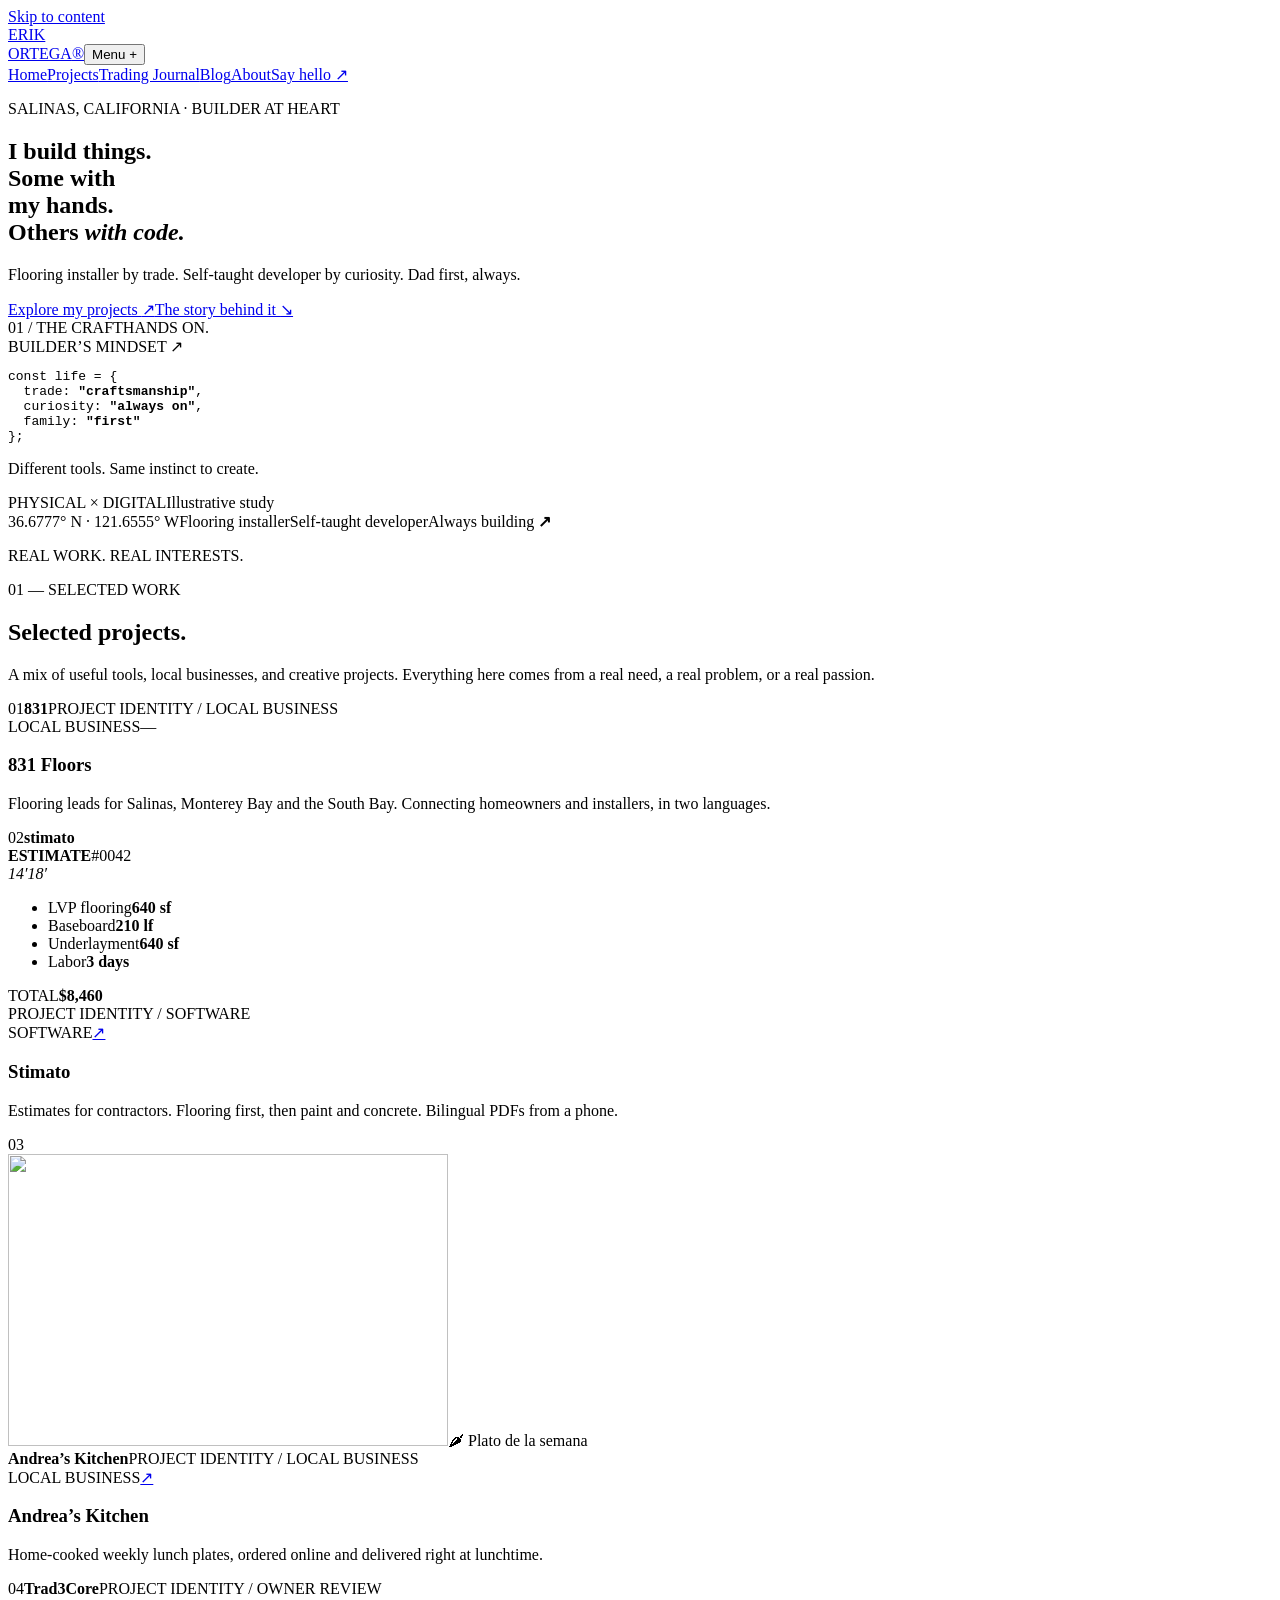
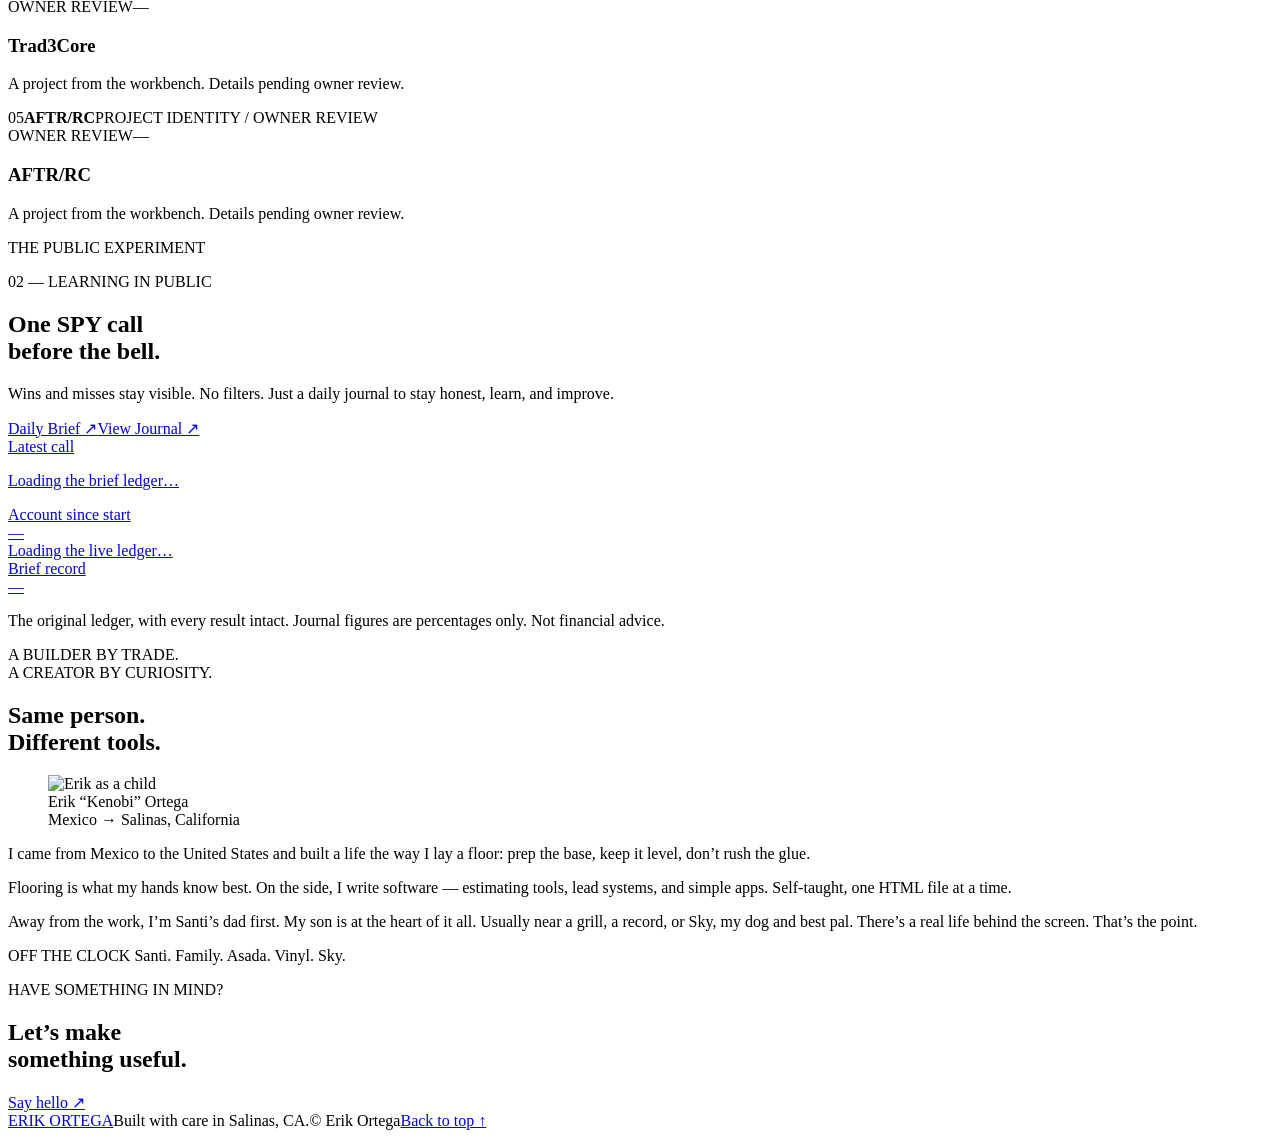
==== commit b0220d46: "Home: shorter Kitchen pill so it fits the small card Co-Authored-By: Claude Opus 5.5 <noreply@anthro" ====
--- a/site/index.html
+++ b/site/index.html
@@ -2,7 +2,7 @@
   trade: <b>"craftsmanship"</b>,
   curiosity: <b>"always on"</b>,
   family: <b>"first"</b>
-};</pre><p>Different tools. Same instinct to create.</p></div><div class="craft-bottom"><span>PHYSICAL × DIGITAL</span><span>Illustrative study</span></div></div></section><div class="identity-strip"><span>36.6777° N · 121.6555° W</span><span>Flooring installer</span><span>Self-taught developer</span><span>Always building <b>↗</b></span></div><section id="projects" class="portfolio-section"><div class="section-top"><p class="eyebrow">REAL WORK. REAL INTERESTS.</p><span>01 — SELECTED WORK</span></div><div class="section-intro"><h2>Selected projects<span>.</span></h2><p>A mix of useful tools, local businesses, and creative projects. Everything here comes from a real need, a real problem, or a real passion.</p></div><div class="project-grid"><article class="project floors"><div class="project-art" aria-label="Typographic project identity, not a product screenshot"><span class="project-number">01</span><strong>831</strong><span class="art-caption">PROJECT IDENTITY / LOCAL BUSINESS</span></div><div class="project-meta"><span>LOCAL BUSINESS</span><span>—</span></div><h3>831 Floors</h3><p>Flooring leads for Salinas, Monterey Bay and the South Bay. Connecting homeowners and installers, in two languages.</p></article><article class="project stimato"><div class="project-art" aria-label="Typographic project identity, not a product screenshot"><span class="project-number">02</span><strong>stimato</strong><div class="est-sheet" aria-hidden="true"><div class="est-head"><b>ESTIMATE</b><span>#0042</span></div><div class="est-plan"><i></i><em>14′</em><em>18′</em></div><ul><li><span>LVP flooring</span><b>640 sf</b></li><li><span>Baseboard</span><b>210 lf</b></li><li><span>Underlayment</span><b>640 sf</b></li><li><span>Labor</span><b>3 days</b></li></ul><div class="est-total"><span>TOTAL</span><b>$8,460</b></div></div><div class="est-tape" aria-hidden="true"></div><span class="art-caption">PROJECT IDENTITY / SOFTWARE</span></div><div class="project-meta"><span>SOFTWARE</span><a href="https://stimato.app" rel="noopener" aria-label="Visit Stimato">↗</a></div><h3>Stimato</h3><p>Estimates for contractors. Flooring first, then paint and concrete. Bilingual PDFs from a phone.</p></article><article class="project kitchen"><div class="project-art" aria-label="Typographic project identity, not a product screenshot"><span class="project-number">03</span><div class="ak-picado" aria-hidden="true"><i class="fp"></i><i class="fm"></i><i class="ft"></i><i class="fu"></i><i class="fo"></i><i class="fg"></i><i class="fp"></i><i class="fm"></i><i class="ft"></i><i class="fu"></i><i class="fo"></i><i class="fg"></i><i class="fp"></i><i class="fm"></i><i class="ft"></i><i class="fu"></i></div><div class="ak-center"><img class="ak-logo" src="/assets/andreas-kitchen-logo.webp" alt="" width="440" height="292" loading="lazy"><span class="ak-pill">🌶 Cada viernes · Plato de la semana</span></div><strong class="ak-name">Andrea’s Kitchen</strong><span class="art-caption">PROJECT IDENTITY / LOCAL BUSINESS</span></div><div class="project-meta"><span>LOCAL BUSINESS</span><a href="https://andreakitchen.com" rel="noopener" aria-label="Visit Andrea’s Kitchen">↗</a></div><h3>Andrea’s Kitchen</h3><p>Home-cooked weekly lunch plates, ordered online and delivered right at lunchtime.</p></article><article class="project trad"><div class="project-art" aria-label="Typographic project identity, not a product screenshot"><span class="project-number">04</span><strong>Trad3Core</strong><span class="art-caption">PROJECT IDENTITY / OWNER REVIEW</span></div><div class="project-meta"><span>OWNER REVIEW</span><span>—</span></div><h3>Trad3Core</h3><p>A project from the workbench. Details pending owner review.</p></article><article class="project aftr"><div class="project-art" aria-label="Typographic project identity, not a product screenshot"><span class="project-number">05</span><strong>AFTR/RC</strong><span class="art-caption">PROJECT IDENTITY / OWNER REVIEW</span></div><div class="project-meta"><span>OWNER REVIEW</span><span>—</span></div><h3>AFTR/RC</h3><p>A project from the workbench. Details pending owner review.</p></article></div></section><section class="portfolio-section experiment"><div class="section-top"><p class="eyebrow">THE PUBLIC EXPERIMENT</p><span>02 — LEARNING IN PUBLIC</span></div><div class="section-intro"><h2>One SPY call<br>before the bell<span>.</span></h2><div><p>Wins and misses stay visible. No filters. Just a daily journal to stay honest, learn, and improve.</p><div class="hero-actions"><a class="primary" href="/brief.html">Daily Brief ↗</a><a class="text-link" href="/journal.html">View Journal ↗</a></div></div></div><div class="homeTop"><a class="board nocall" href="/brief.html" id="hero" aria-live="polite"><div class="eyebrow">Latest call</div><p>Loading the brief ledger…</p></a><div class="side"><div class="dash"><a class="card tile" href="/journal.html" id="jTile"><div class="k">Account since start</div><div class="v">—</div><div class="s">Loading the live ledger…</div></a><a class="card tile" href="/brief.html" id="recTile"><div class="k">Brief record</div><div class="v">—</div></a></div></div></div><div id="weekWrap" hidden></div><p class="data-note">The original ledger, with every result intact. Journal figures are percentages only. Not financial advice.</p></section><section id="about" class="portfolio-section about-section"><div><p class="eyebrow">A BUILDER BY TRADE.<br>A CREATOR BY CURIOSITY.</p><h2>Same person.<br>Different tools<span>.</span></h2><figure class="personal-photo"><img src="/assets/erik.jpg" alt="Erik as a child" width="120" height="120" loading="lazy"><figcaption>Erik “Kenobi” Ortega<br><span>Mexico → Salinas, California</span></figcaption></figure></div><div class="about-copy"><p>I came from Mexico to the United States and built a life the way I lay a floor: prep the base, keep it level, don’t rush the glue.</p><p>Flooring is what my hands know best. On the side, I write software — estimating tools, lead systems, and simple apps. Self-taught, one HTML file at a time.</p><p>Away from the work, I’m Santi’s dad first. My son is at the heart of it all. Usually near a grill, a record, or Sky, my dog and best pal. There’s a real life behind the screen. That’s the point.</p><div class="off-clock">OFF THE CLOCK <span>Santi. Family. Asada. Vinyl. Sky.</span></div></div></section><section class="contact-section"><p class="eyebrow">HAVE SOMETHING IN MIND?</p><h2>Let’s make<br>something useful<span>.</span></h2><a href="mailto:erik@erikortega.com">Say hello <span>↗</span></a></section></main><footer class="portfolio-footer"><a href="/">ERIK ORTEGA</a><span>Built with care in Salinas, CA.</span><span>© Erik Ortega</span><a href="#main-content">Back to top ↑</a></footer><script>
+};</pre><p>Different tools. Same instinct to create.</p></div><div class="craft-bottom"><span>PHYSICAL × DIGITAL</span><span>Illustrative study</span></div></div></section><div class="identity-strip"><span>36.6777° N · 121.6555° W</span><span>Flooring installer</span><span>Self-taught developer</span><span>Always building <b>↗</b></span></div><section id="projects" class="portfolio-section"><div class="section-top"><p class="eyebrow">REAL WORK. REAL INTERESTS.</p><span>01 — SELECTED WORK</span></div><div class="section-intro"><h2>Selected projects<span>.</span></h2><p>A mix of useful tools, local businesses, and creative projects. Everything here comes from a real need, a real problem, or a real passion.</p></div><div class="project-grid"><article class="project floors"><div class="project-art" aria-label="Typographic project identity, not a product screenshot"><span class="project-number">01</span><strong>831</strong><span class="art-caption">PROJECT IDENTITY / LOCAL BUSINESS</span></div><div class="project-meta"><span>LOCAL BUSINESS</span><span>—</span></div><h3>831 Floors</h3><p>Flooring leads for Salinas, Monterey Bay and the South Bay. Connecting homeowners and installers, in two languages.</p></article><article class="project stimato"><div class="project-art" aria-label="Typographic project identity, not a product screenshot"><span class="project-number">02</span><strong>stimato</strong><div class="est-sheet" aria-hidden="true"><div class="est-head"><b>ESTIMATE</b><span>#0042</span></div><div class="est-plan"><i></i><em>14′</em><em>18′</em></div><ul><li><span>LVP flooring</span><b>640 sf</b></li><li><span>Baseboard</span><b>210 lf</b></li><li><span>Underlayment</span><b>640 sf</b></li><li><span>Labor</span><b>3 days</b></li></ul><div class="est-total"><span>TOTAL</span><b>$8,460</b></div></div><div class="est-tape" aria-hidden="true"></div><span class="art-caption">PROJECT IDENTITY / SOFTWARE</span></div><div class="project-meta"><span>SOFTWARE</span><a href="https://stimato.app" rel="noopener" aria-label="Visit Stimato">↗</a></div><h3>Stimato</h3><p>Estimates for contractors. Flooring first, then paint and concrete. Bilingual PDFs from a phone.</p></article><article class="project kitchen"><div class="project-art" aria-label="Typographic project identity, not a product screenshot"><span class="project-number">03</span><div class="ak-picado" aria-hidden="true"><i class="fp"></i><i class="fm"></i><i class="ft"></i><i class="fu"></i><i class="fo"></i><i class="fg"></i><i class="fp"></i><i class="fm"></i><i class="ft"></i><i class="fu"></i><i class="fo"></i><i class="fg"></i><i class="fp"></i><i class="fm"></i><i class="ft"></i><i class="fu"></i></div><div class="ak-center"><img class="ak-logo" src="/assets/andreas-kitchen-logo.webp" alt="" width="440" height="292" loading="lazy"><span class="ak-pill">🌶 Plato de la semana</span></div><strong class="ak-name">Andrea’s Kitchen</strong><span class="art-caption">PROJECT IDENTITY / LOCAL BUSINESS</span></div><div class="project-meta"><span>LOCAL BUSINESS</span><a href="https://andreakitchen.com" rel="noopener" aria-label="Visit Andrea’s Kitchen">↗</a></div><h3>Andrea’s Kitchen</h3><p>Home-cooked weekly lunch plates, ordered online and delivered right at lunchtime.</p></article><article class="project trad"><div class="project-art" aria-label="Typographic project identity, not a product screenshot"><span class="project-number">04</span><strong>Trad3Core</strong><span class="art-caption">PROJECT IDENTITY / OWNER REVIEW</span></div><div class="project-meta"><span>OWNER REVIEW</span><span>—</span></div><h3>Trad3Core</h3><p>A project from the workbench. Details pending owner review.</p></article><article class="project aftr"><div class="project-art" aria-label="Typographic project identity, not a product screenshot"><span class="project-number">05</span><strong>AFTR/RC</strong><span class="art-caption">PROJECT IDENTITY / OWNER REVIEW</span></div><div class="project-meta"><span>OWNER REVIEW</span><span>—</span></div><h3>AFTR/RC</h3><p>A project from the workbench. Details pending owner review.</p></article></div></section><section class="portfolio-section experiment"><div class="section-top"><p class="eyebrow">THE PUBLIC EXPERIMENT</p><span>02 — LEARNING IN PUBLIC</span></div><div class="section-intro"><h2>One SPY call<br>before the bell<span>.</span></h2><div><p>Wins and misses stay visible. No filters. Just a daily journal to stay honest, learn, and improve.</p><div class="hero-actions"><a class="primary" href="/brief.html">Daily Brief ↗</a><a class="text-link" href="/journal.html">View Journal ↗</a></div></div></div><div class="homeTop"><a class="board nocall" href="/brief.html" id="hero" aria-live="polite"><div class="eyebrow">Latest call</div><p>Loading the brief ledger…</p></a><div class="side"><div class="dash"><a class="card tile" href="/journal.html" id="jTile"><div class="k">Account since start</div><div class="v">—</div><div class="s">Loading the live ledger…</div></a><a class="card tile" href="/brief.html" id="recTile"><div class="k">Brief record</div><div class="v">—</div></a></div></div></div><div id="weekWrap" hidden></div><p class="data-note">The original ledger, with every result intact. Journal figures are percentages only. Not financial advice.</p></section><section id="about" class="portfolio-section about-section"><div><p class="eyebrow">A BUILDER BY TRADE.<br>A CREATOR BY CURIOSITY.</p><h2>Same person.<br>Different tools<span>.</span></h2><figure class="personal-photo"><img src="/assets/erik.jpg" alt="Erik as a child" width="120" height="120" loading="lazy"><figcaption>Erik “Kenobi” Ortega<br><span>Mexico → Salinas, California</span></figcaption></figure></div><div class="about-copy"><p>I came from Mexico to the United States and built a life the way I lay a floor: prep the base, keep it level, don’t rush the glue.</p><p>Flooring is what my hands know best. On the side, I write software — estimating tools, lead systems, and simple apps. Self-taught, one HTML file at a time.</p><p>Away from the work, I’m Santi’s dad first. My son is at the heart of it all. Usually near a grill, a record, or Sky, my dog and best pal. There’s a real life behind the screen. That’s the point.</p><div class="off-clock">OFF THE CLOCK <span>Santi. Family. Asada. Vinyl. Sky.</span></div></div></section><section class="contact-section"><p class="eyebrow">HAVE SOMETHING IN MIND?</p><h2>Let’s make<br>something useful<span>.</span></h2><a href="mailto:erik@erikortega.com">Say hello <span>↗</span></a></section></main><footer class="portfolio-footer"><a href="/">ERIK ORTEGA</a><span>Built with care in Salinas, CA.</span><span>© Erik Ortega</span><a href="#main-content">Back to top ↑</a></footer><script>
 (async () => {
   // ── Scoreboard hero + record tile (brief ledger) ─────────────────────
   const hero = $("#hero");
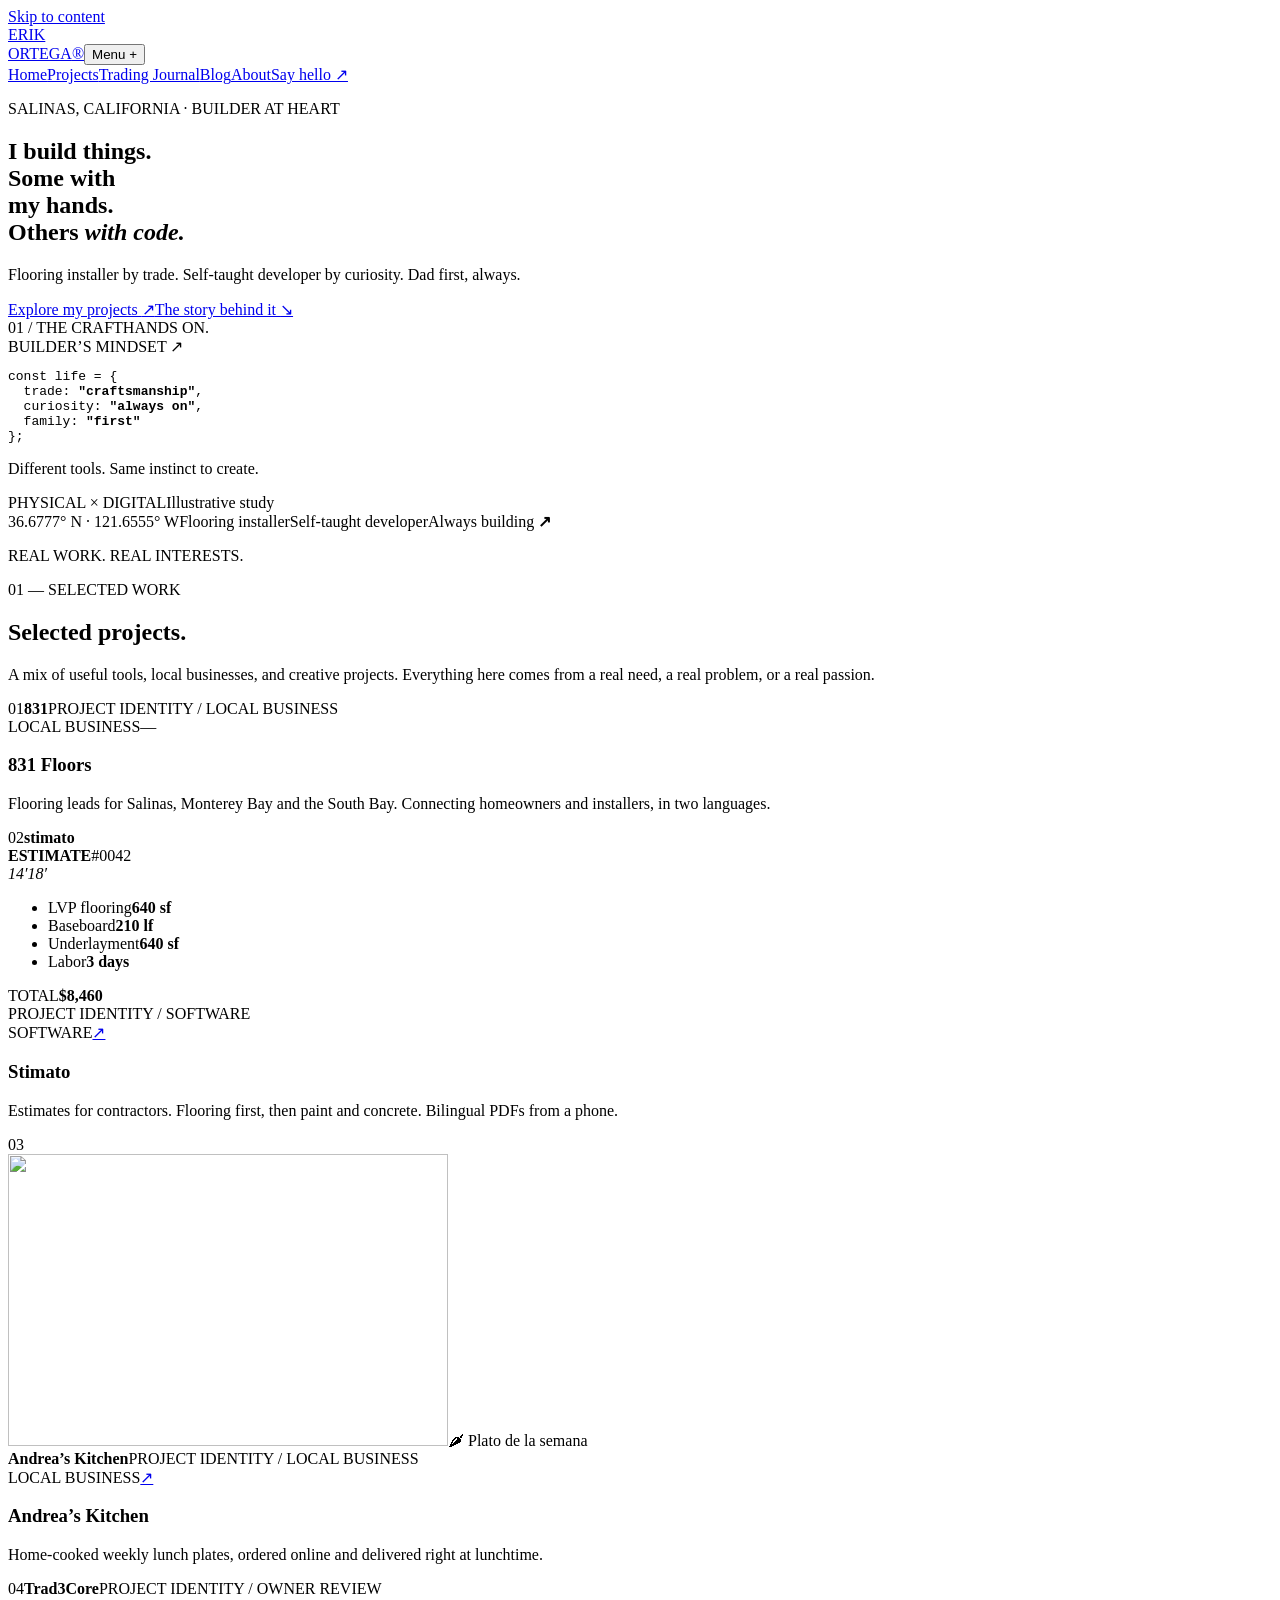
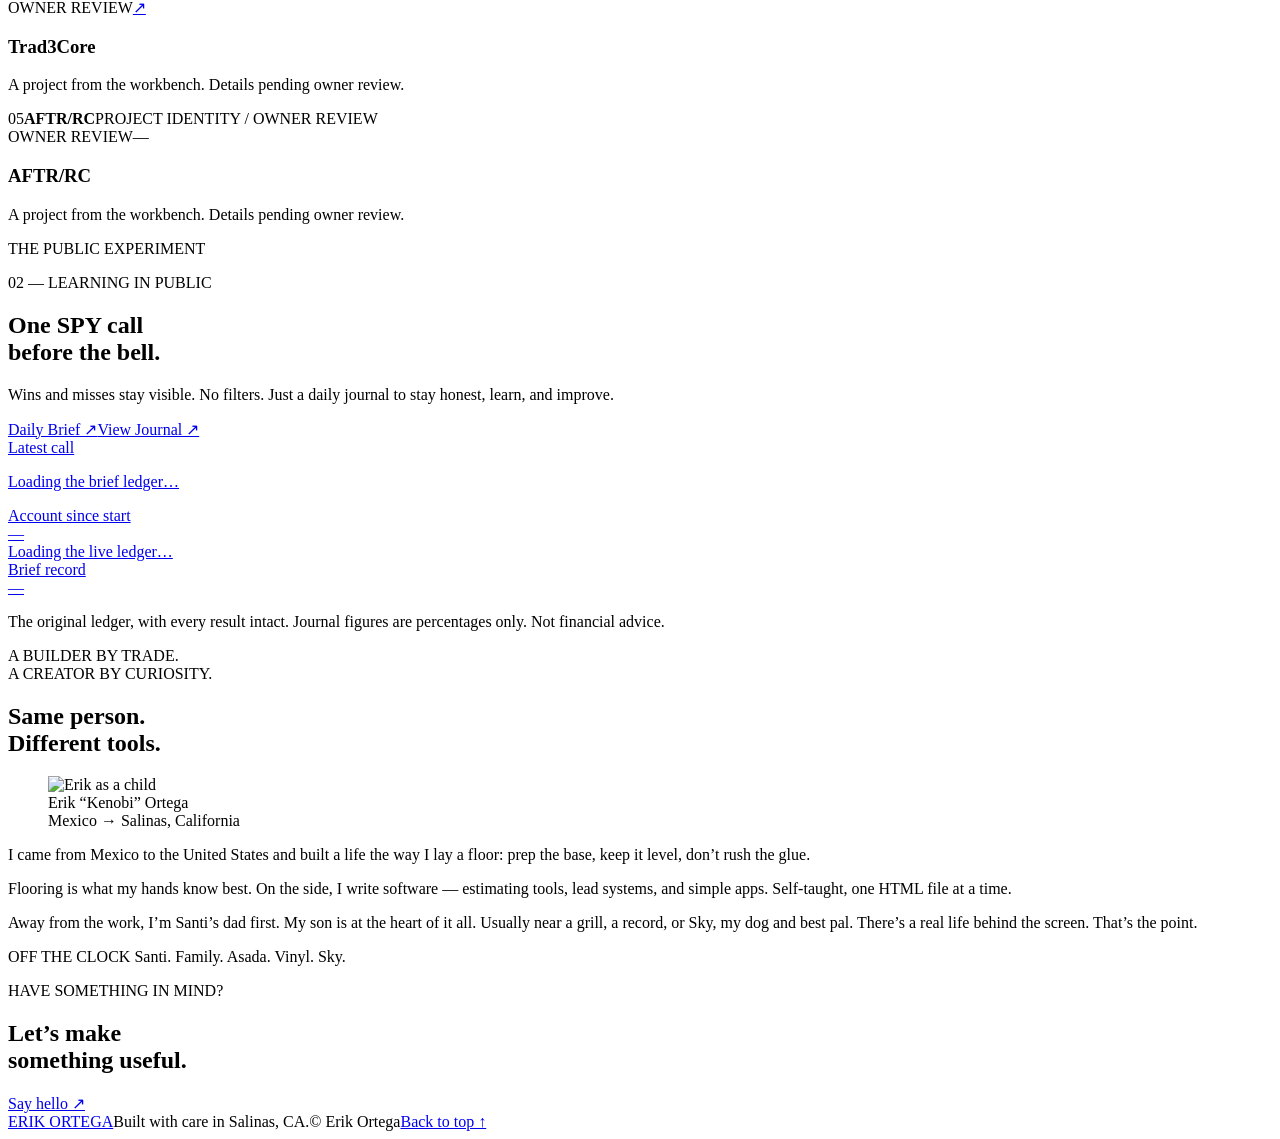
==== commit 7fe88cd0: "Home: link Trad3Core card to trad3coregitub.netlify.app Co-Authored-By: Claude Opus 5.5 <noreply@ant" ====
--- a/site/index.html
+++ b/site/index.html
@@ -2,7 +2,7 @@
   trade: <b>"craftsmanship"</b>,
   curiosity: <b>"always on"</b>,
   family: <b>"first"</b>
-};</pre><p>Different tools. Same instinct to create.</p></div><div class="craft-bottom"><span>PHYSICAL × DIGITAL</span><span>Illustrative study</span></div></div></section><div class="identity-strip"><span>36.6777° N · 121.6555° W</span><span>Flooring installer</span><span>Self-taught developer</span><span>Always building <b>↗</b></span></div><section id="projects" class="portfolio-section"><div class="section-top"><p class="eyebrow">REAL WORK. REAL INTERESTS.</p><span>01 — SELECTED WORK</span></div><div class="section-intro"><h2>Selected projects<span>.</span></h2><p>A mix of useful tools, local businesses, and creative projects. Everything here comes from a real need, a real problem, or a real passion.</p></div><div class="project-grid"><article class="project floors"><div class="project-art" aria-label="Typographic project identity, not a product screenshot"><span class="project-number">01</span><strong>831</strong><span class="art-caption">PROJECT IDENTITY / LOCAL BUSINESS</span></div><div class="project-meta"><span>LOCAL BUSINESS</span><span>—</span></div><h3>831 Floors</h3><p>Flooring leads for Salinas, Monterey Bay and the South Bay. Connecting homeowners and installers, in two languages.</p></article><article class="project stimato"><div class="project-art" aria-label="Typographic project identity, not a product screenshot"><span class="project-number">02</span><strong>stimato</strong><div class="est-sheet" aria-hidden="true"><div class="est-head"><b>ESTIMATE</b><span>#0042</span></div><div class="est-plan"><i></i><em>14′</em><em>18′</em></div><ul><li><span>LVP flooring</span><b>640 sf</b></li><li><span>Baseboard</span><b>210 lf</b></li><li><span>Underlayment</span><b>640 sf</b></li><li><span>Labor</span><b>3 days</b></li></ul><div class="est-total"><span>TOTAL</span><b>$8,460</b></div></div><div class="est-tape" aria-hidden="true"></div><span class="art-caption">PROJECT IDENTITY / SOFTWARE</span></div><div class="project-meta"><span>SOFTWARE</span><a href="https://stimato.app" rel="noopener" aria-label="Visit Stimato">↗</a></div><h3>Stimato</h3><p>Estimates for contractors. Flooring first, then paint and concrete. Bilingual PDFs from a phone.</p></article><article class="project kitchen"><div class="project-art" aria-label="Typographic project identity, not a product screenshot"><span class="project-number">03</span><div class="ak-picado" aria-hidden="true"><i class="fp"></i><i class="fm"></i><i class="ft"></i><i class="fu"></i><i class="fo"></i><i class="fg"></i><i class="fp"></i><i class="fm"></i><i class="ft"></i><i class="fu"></i><i class="fo"></i><i class="fg"></i><i class="fp"></i><i class="fm"></i><i class="ft"></i><i class="fu"></i></div><div class="ak-center"><img class="ak-logo" src="/assets/andreas-kitchen-logo.webp" alt="" width="440" height="292" loading="lazy"><span class="ak-pill">🌶 Plato de la semana</span></div><strong class="ak-name">Andrea’s Kitchen</strong><span class="art-caption">PROJECT IDENTITY / LOCAL BUSINESS</span></div><div class="project-meta"><span>LOCAL BUSINESS</span><a href="https://andreakitchen.com" rel="noopener" aria-label="Visit Andrea’s Kitchen">↗</a></div><h3>Andrea’s Kitchen</h3><p>Home-cooked weekly lunch plates, ordered online and delivered right at lunchtime.</p></article><article class="project trad"><div class="project-art" aria-label="Typographic project identity, not a product screenshot"><span class="project-number">04</span><strong>Trad3Core</strong><span class="art-caption">PROJECT IDENTITY / OWNER REVIEW</span></div><div class="project-meta"><span>OWNER REVIEW</span><span>—</span></div><h3>Trad3Core</h3><p>A project from the workbench. Details pending owner review.</p></article><article class="project aftr"><div class="project-art" aria-label="Typographic project identity, not a product screenshot"><span class="project-number">05</span><strong>AFTR/RC</strong><span class="art-caption">PROJECT IDENTITY / OWNER REVIEW</span></div><div class="project-meta"><span>OWNER REVIEW</span><span>—</span></div><h3>AFTR/RC</h3><p>A project from the workbench. Details pending owner review.</p></article></div></section><section class="portfolio-section experiment"><div class="section-top"><p class="eyebrow">THE PUBLIC EXPERIMENT</p><span>02 — LEARNING IN PUBLIC</span></div><div class="section-intro"><h2>One SPY call<br>before the bell<span>.</span></h2><div><p>Wins and misses stay visible. No filters. Just a daily journal to stay honest, learn, and improve.</p><div class="hero-actions"><a class="primary" href="/brief.html">Daily Brief ↗</a><a class="text-link" href="/journal.html">View Journal ↗</a></div></div></div><div class="homeTop"><a class="board nocall" href="/brief.html" id="hero" aria-live="polite"><div class="eyebrow">Latest call</div><p>Loading the brief ledger…</p></a><div class="side"><div class="dash"><a class="card tile" href="/journal.html" id="jTile"><div class="k">Account since start</div><div class="v">—</div><div class="s">Loading the live ledger…</div></a><a class="card tile" href="/brief.html" id="recTile"><div class="k">Brief record</div><div class="v">—</div></a></div></div></div><div id="weekWrap" hidden></div><p class="data-note">The original ledger, with every result intact. Journal figures are percentages only. Not financial advice.</p></section><section id="about" class="portfolio-section about-section"><div><p class="eyebrow">A BUILDER BY TRADE.<br>A CREATOR BY CURIOSITY.</p><h2>Same person.<br>Different tools<span>.</span></h2><figure class="personal-photo"><img src="/assets/erik.jpg" alt="Erik as a child" width="120" height="120" loading="lazy"><figcaption>Erik “Kenobi” Ortega<br><span>Mexico → Salinas, California</span></figcaption></figure></div><div class="about-copy"><p>I came from Mexico to the United States and built a life the way I lay a floor: prep the base, keep it level, don’t rush the glue.</p><p>Flooring is what my hands know best. On the side, I write software — estimating tools, lead systems, and simple apps. Self-taught, one HTML file at a time.</p><p>Away from the work, I’m Santi’s dad first. My son is at the heart of it all. Usually near a grill, a record, or Sky, my dog and best pal. There’s a real life behind the screen. That’s the point.</p><div class="off-clock">OFF THE CLOCK <span>Santi. Family. Asada. Vinyl. Sky.</span></div></div></section><section class="contact-section"><p class="eyebrow">HAVE SOMETHING IN MIND?</p><h2>Let’s make<br>something useful<span>.</span></h2><a href="mailto:erik@erikortega.com">Say hello <span>↗</span></a></section></main><footer class="portfolio-footer"><a href="/">ERIK ORTEGA</a><span>Built with care in Salinas, CA.</span><span>© Erik Ortega</span><a href="#main-content">Back to top ↑</a></footer><script>
+};</pre><p>Different tools. Same instinct to create.</p></div><div class="craft-bottom"><span>PHYSICAL × DIGITAL</span><span>Illustrative study</span></div></div></section><div class="identity-strip"><span>36.6777° N · 121.6555° W</span><span>Flooring installer</span><span>Self-taught developer</span><span>Always building <b>↗</b></span></div><section id="projects" class="portfolio-section"><div class="section-top"><p class="eyebrow">REAL WORK. REAL INTERESTS.</p><span>01 — SELECTED WORK</span></div><div class="section-intro"><h2>Selected projects<span>.</span></h2><p>A mix of useful tools, local businesses, and creative projects. Everything here comes from a real need, a real problem, or a real passion.</p></div><div class="project-grid"><article class="project floors"><div class="project-art" aria-label="Typographic project identity, not a product screenshot"><span class="project-number">01</span><strong>831</strong><span class="art-caption">PROJECT IDENTITY / LOCAL BUSINESS</span></div><div class="project-meta"><span>LOCAL BUSINESS</span><span>—</span></div><h3>831 Floors</h3><p>Flooring leads for Salinas, Monterey Bay and the South Bay. Connecting homeowners and installers, in two languages.</p></article><article class="project stimato"><div class="project-art" aria-label="Typographic project identity, not a product screenshot"><span class="project-number">02</span><strong>stimato</strong><div class="est-sheet" aria-hidden="true"><div class="est-head"><b>ESTIMATE</b><span>#0042</span></div><div class="est-plan"><i></i><em>14′</em><em>18′</em></div><ul><li><span>LVP flooring</span><b>640 sf</b></li><li><span>Baseboard</span><b>210 lf</b></li><li><span>Underlayment</span><b>640 sf</b></li><li><span>Labor</span><b>3 days</b></li></ul><div class="est-total"><span>TOTAL</span><b>$8,460</b></div></div><div class="est-tape" aria-hidden="true"></div><span class="art-caption">PROJECT IDENTITY / SOFTWARE</span></div><div class="project-meta"><span>SOFTWARE</span><a href="https://stimato.app" rel="noopener" aria-label="Visit Stimato">↗</a></div><h3>Stimato</h3><p>Estimates for contractors. Flooring first, then paint and concrete. Bilingual PDFs from a phone.</p></article><article class="project kitchen"><div class="project-art" aria-label="Typographic project identity, not a product screenshot"><span class="project-number">03</span><div class="ak-picado" aria-hidden="true"><i class="fp"></i><i class="fm"></i><i class="ft"></i><i class="fu"></i><i class="fo"></i><i class="fg"></i><i class="fp"></i><i class="fm"></i><i class="ft"></i><i class="fu"></i><i class="fo"></i><i class="fg"></i><i class="fp"></i><i class="fm"></i><i class="ft"></i><i class="fu"></i></div><div class="ak-center"><img class="ak-logo" src="/assets/andreas-kitchen-logo.webp" alt="" width="440" height="292" loading="lazy"><span class="ak-pill">🌶 Plato de la semana</span></div><strong class="ak-name">Andrea’s Kitchen</strong><span class="art-caption">PROJECT IDENTITY / LOCAL BUSINESS</span></div><div class="project-meta"><span>LOCAL BUSINESS</span><a href="https://andreakitchen.com" rel="noopener" aria-label="Visit Andrea’s Kitchen">↗</a></div><h3>Andrea’s Kitchen</h3><p>Home-cooked weekly lunch plates, ordered online and delivered right at lunchtime.</p></article><article class="project trad"><div class="project-art" aria-label="Typographic project identity, not a product screenshot"><span class="project-number">04</span><strong>Trad3Core</strong><span class="art-caption">PROJECT IDENTITY / OWNER REVIEW</span></div><div class="project-meta"><span>OWNER REVIEW</span><a href="https://trad3coregitub.netlify.app/" rel="noopener" aria-label="Visit Trad3Core">↗</a></div><h3>Trad3Core</h3><p>A project from the workbench. Details pending owner review.</p></article><article class="project aftr"><div class="project-art" aria-label="Typographic project identity, not a product screenshot"><span class="project-number">05</span><strong>AFTR/RC</strong><span class="art-caption">PROJECT IDENTITY / OWNER REVIEW</span></div><div class="project-meta"><span>OWNER REVIEW</span><span>—</span></div><h3>AFTR/RC</h3><p>A project from the workbench. Details pending owner review.</p></article></div></section><section class="portfolio-section experiment"><div class="section-top"><p class="eyebrow">THE PUBLIC EXPERIMENT</p><span>02 — LEARNING IN PUBLIC</span></div><div class="section-intro"><h2>One SPY call<br>before the bell<span>.</span></h2><div><p>Wins and misses stay visible. No filters. Just a daily journal to stay honest, learn, and improve.</p><div class="hero-actions"><a class="primary" href="/brief.html">Daily Brief ↗</a><a class="text-link" href="/journal.html">View Journal ↗</a></div></div></div><div class="homeTop"><a class="board nocall" href="/brief.html" id="hero" aria-live="polite"><div class="eyebrow">Latest call</div><p>Loading the brief ledger…</p></a><div class="side"><div class="dash"><a class="card tile" href="/journal.html" id="jTile"><div class="k">Account since start</div><div class="v">—</div><div class="s">Loading the live ledger…</div></a><a class="card tile" href="/brief.html" id="recTile"><div class="k">Brief record</div><div class="v">—</div></a></div></div></div><div id="weekWrap" hidden></div><p class="data-note">The original ledger, with every result intact. Journal figures are percentages only. Not financial advice.</p></section><section id="about" class="portfolio-section about-section"><div><p class="eyebrow">A BUILDER BY TRADE.<br>A CREATOR BY CURIOSITY.</p><h2>Same person.<br>Different tools<span>.</span></h2><figure class="personal-photo"><img src="/assets/erik.jpg" alt="Erik as a child" width="120" height="120" loading="lazy"><figcaption>Erik “Kenobi” Ortega<br><span>Mexico → Salinas, California</span></figcaption></figure></div><div class="about-copy"><p>I came from Mexico to the United States and built a life the way I lay a floor: prep the base, keep it level, don’t rush the glue.</p><p>Flooring is what my hands know best. On the side, I write software — estimating tools, lead systems, and simple apps. Self-taught, one HTML file at a time.</p><p>Away from the work, I’m Santi’s dad first. My son is at the heart of it all. Usually near a grill, a record, or Sky, my dog and best pal. There’s a real life behind the screen. That’s the point.</p><div class="off-clock">OFF THE CLOCK <span>Santi. Family. Asada. Vinyl. Sky.</span></div></div></section><section class="contact-section"><p class="eyebrow">HAVE SOMETHING IN MIND?</p><h2>Let’s make<br>something useful<span>.</span></h2><a href="mailto:erik@erikortega.com">Say hello <span>↗</span></a></section></main><footer class="portfolio-footer"><a href="/">ERIK ORTEGA</a><span>Built with care in Salinas, CA.</span><span>© Erik Ortega</span><a href="#main-content">Back to top ↑</a></footer><script>
 (async () => {
   // ── Scoreboard hero + record tile (brief ledger) ─────────────────────
   const hero = $("#hero");
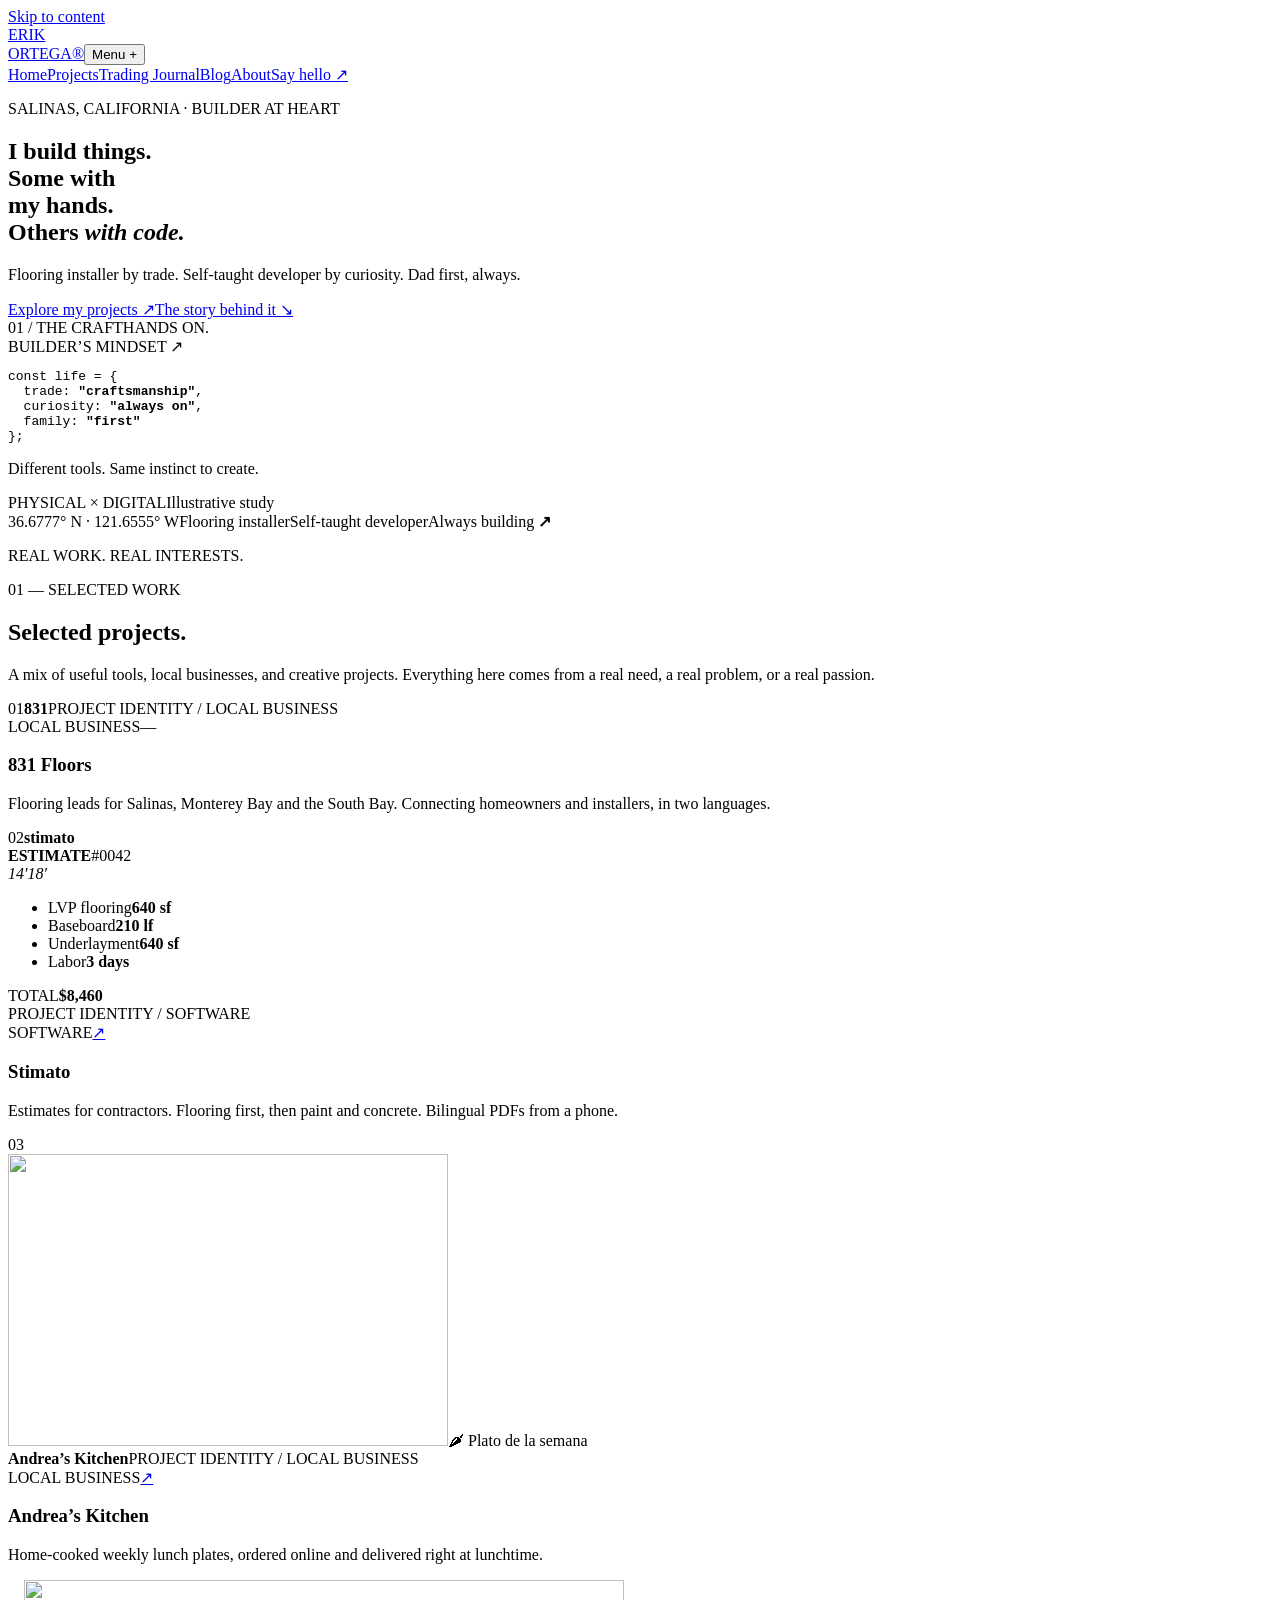
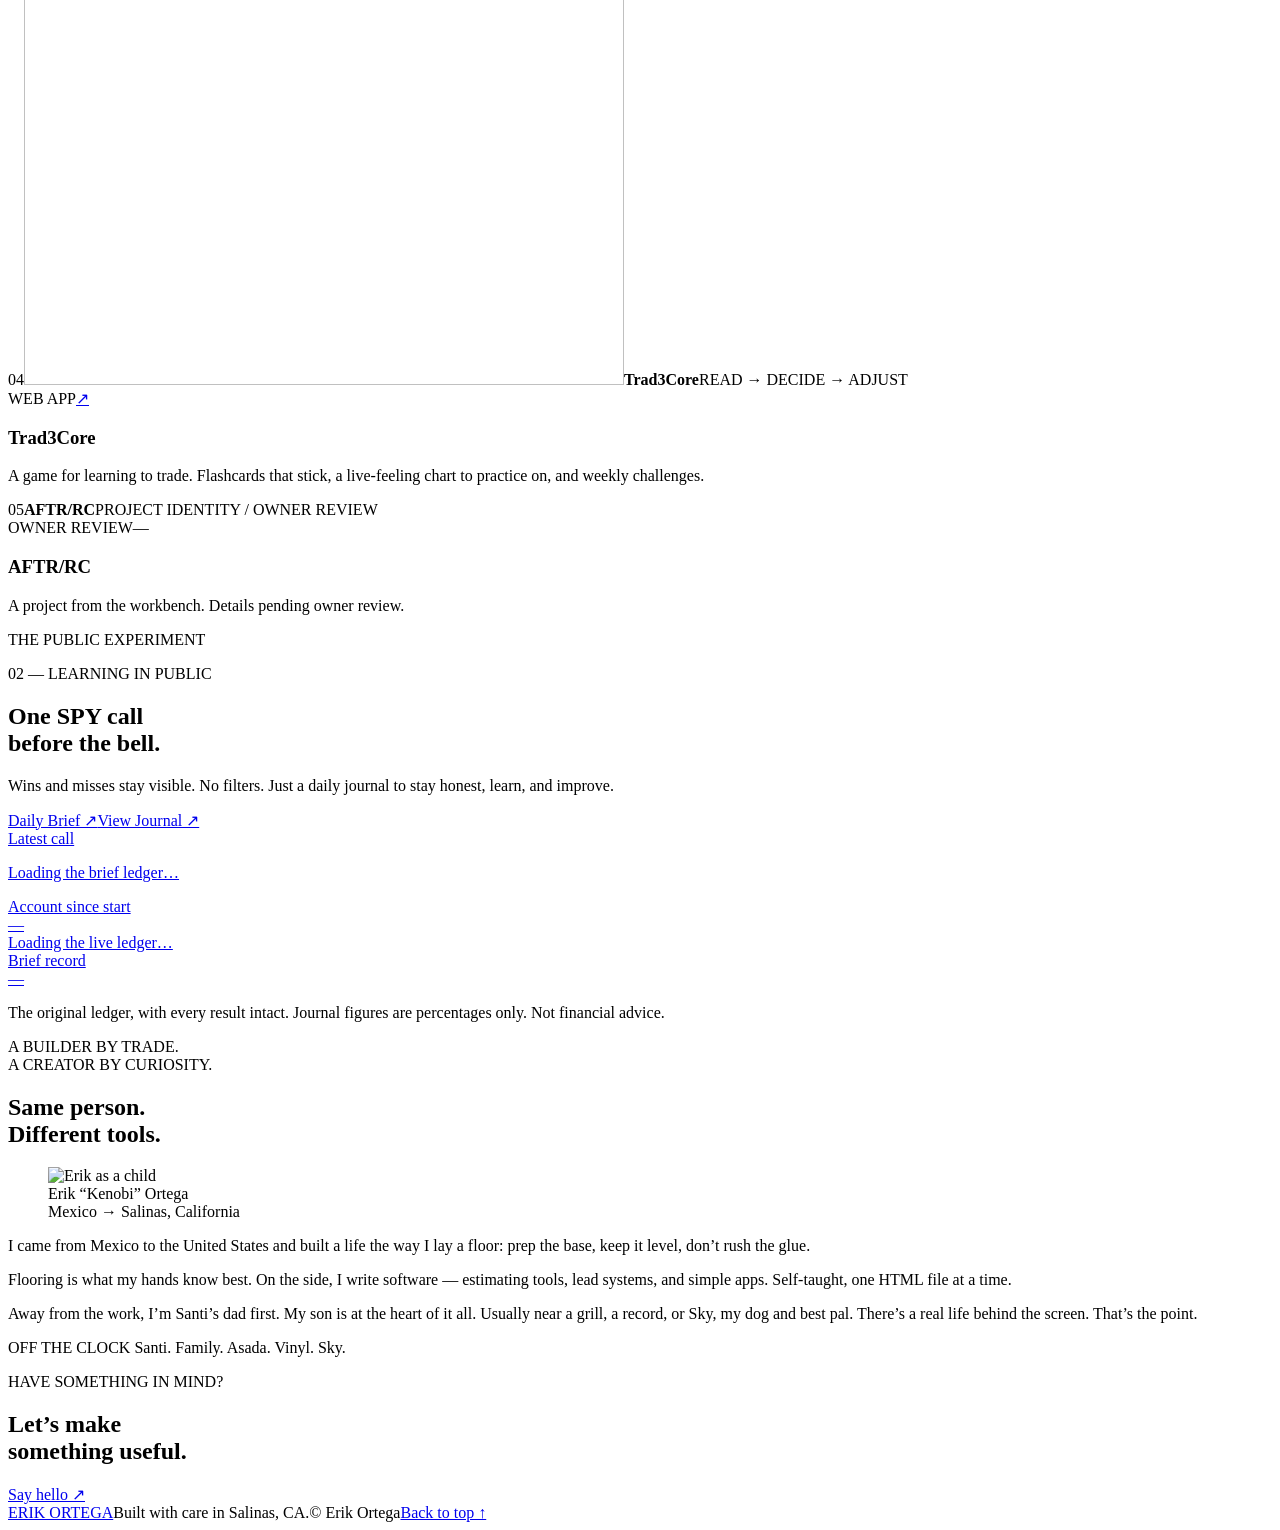
==== commit d931840a: "Home: Trad3Core card with its own art and a real description Co-Authored-By: Claude Opus 5.5 <norepl" ====
--- a/site/index.html
+++ b/site/index.html
@@ -2,7 +2,7 @@
   trade: <b>"craftsmanship"</b>,
   curiosity: <b>"always on"</b>,
   family: <b>"first"</b>
-};</pre><p>Different tools. Same instinct to create.</p></div><div class="craft-bottom"><span>PHYSICAL × DIGITAL</span><span>Illustrative study</span></div></div></section><div class="identity-strip"><span>36.6777° N · 121.6555° W</span><span>Flooring installer</span><span>Self-taught developer</span><span>Always building <b>↗</b></span></div><section id="projects" class="portfolio-section"><div class="section-top"><p class="eyebrow">REAL WORK. REAL INTERESTS.</p><span>01 — SELECTED WORK</span></div><div class="section-intro"><h2>Selected projects<span>.</span></h2><p>A mix of useful tools, local businesses, and creative projects. Everything here comes from a real need, a real problem, or a real passion.</p></div><div class="project-grid"><article class="project floors"><div class="project-art" aria-label="Typographic project identity, not a product screenshot"><span class="project-number">01</span><strong>831</strong><span class="art-caption">PROJECT IDENTITY / LOCAL BUSINESS</span></div><div class="project-meta"><span>LOCAL BUSINESS</span><span>—</span></div><h3>831 Floors</h3><p>Flooring leads for Salinas, Monterey Bay and the South Bay. Connecting homeowners and installers, in two languages.</p></article><article class="project stimato"><div class="project-art" aria-label="Typographic project identity, not a product screenshot"><span class="project-number">02</span><strong>stimato</strong><div class="est-sheet" aria-hidden="true"><div class="est-head"><b>ESTIMATE</b><span>#0042</span></div><div class="est-plan"><i></i><em>14′</em><em>18′</em></div><ul><li><span>LVP flooring</span><b>640 sf</b></li><li><span>Baseboard</span><b>210 lf</b></li><li><span>Underlayment</span><b>640 sf</b></li><li><span>Labor</span><b>3 days</b></li></ul><div class="est-total"><span>TOTAL</span><b>$8,460</b></div></div><div class="est-tape" aria-hidden="true"></div><span class="art-caption">PROJECT IDENTITY / SOFTWARE</span></div><div class="project-meta"><span>SOFTWARE</span><a href="https://stimato.app" rel="noopener" aria-label="Visit Stimato">↗</a></div><h3>Stimato</h3><p>Estimates for contractors. Flooring first, then paint and concrete. Bilingual PDFs from a phone.</p></article><article class="project kitchen"><div class="project-art" aria-label="Typographic project identity, not a product screenshot"><span class="project-number">03</span><div class="ak-picado" aria-hidden="true"><i class="fp"></i><i class="fm"></i><i class="ft"></i><i class="fu"></i><i class="fo"></i><i class="fg"></i><i class="fp"></i><i class="fm"></i><i class="ft"></i><i class="fu"></i><i class="fo"></i><i class="fg"></i><i class="fp"></i><i class="fm"></i><i class="ft"></i><i class="fu"></i></div><div class="ak-center"><img class="ak-logo" src="/assets/andreas-kitchen-logo.webp" alt="" width="440" height="292" loading="lazy"><span class="ak-pill">🌶 Plato de la semana</span></div><strong class="ak-name">Andrea’s Kitchen</strong><span class="art-caption">PROJECT IDENTITY / LOCAL BUSINESS</span></div><div class="project-meta"><span>LOCAL BUSINESS</span><a href="https://andreakitchen.com" rel="noopener" aria-label="Visit Andrea’s Kitchen">↗</a></div><h3>Andrea’s Kitchen</h3><p>Home-cooked weekly lunch plates, ordered online and delivered right at lunchtime.</p></article><article class="project trad"><div class="project-art" aria-label="Typographic project identity, not a product screenshot"><span class="project-number">04</span><strong>Trad3Core</strong><span class="art-caption">PROJECT IDENTITY / OWNER REVIEW</span></div><div class="project-meta"><span>OWNER REVIEW</span><a href="https://trad3coregitub.netlify.app/" rel="noopener" aria-label="Visit Trad3Core">↗</a></div><h3>Trad3Core</h3><p>A project from the workbench. Details pending owner review.</p></article><article class="project aftr"><div class="project-art" aria-label="Typographic project identity, not a product screenshot"><span class="project-number">05</span><strong>AFTR/RC</strong><span class="art-caption">PROJECT IDENTITY / OWNER REVIEW</span></div><div class="project-meta"><span>OWNER REVIEW</span><span>—</span></div><h3>AFTR/RC</h3><p>A project from the workbench. Details pending owner review.</p></article></div></section><section class="portfolio-section experiment"><div class="section-top"><p class="eyebrow">THE PUBLIC EXPERIMENT</p><span>02 — LEARNING IN PUBLIC</span></div><div class="section-intro"><h2>One SPY call<br>before the bell<span>.</span></h2><div><p>Wins and misses stay visible. No filters. Just a daily journal to stay honest, learn, and improve.</p><div class="hero-actions"><a class="primary" href="/brief.html">Daily Brief ↗</a><a class="text-link" href="/journal.html">View Journal ↗</a></div></div></div><div class="homeTop"><a class="board nocall" href="/brief.html" id="hero" aria-live="polite"><div class="eyebrow">Latest call</div><p>Loading the brief ledger…</p></a><div class="side"><div class="dash"><a class="card tile" href="/journal.html" id="jTile"><div class="k">Account since start</div><div class="v">—</div><div class="s">Loading the live ledger…</div></a><a class="card tile" href="/brief.html" id="recTile"><div class="k">Brief record</div><div class="v">—</div></a></div></div></div><div id="weekWrap" hidden></div><p class="data-note">The original ledger, with every result intact. Journal figures are percentages only. Not financial advice.</p></section><section id="about" class="portfolio-section about-section"><div><p class="eyebrow">A BUILDER BY TRADE.<br>A CREATOR BY CURIOSITY.</p><h2>Same person.<br>Different tools<span>.</span></h2><figure class="personal-photo"><img src="/assets/erik.jpg" alt="Erik as a child" width="120" height="120" loading="lazy"><figcaption>Erik “Kenobi” Ortega<br><span>Mexico → Salinas, California</span></figcaption></figure></div><div class="about-copy"><p>I came from Mexico to the United States and built a life the way I lay a floor: prep the base, keep it level, don’t rush the glue.</p><p>Flooring is what my hands know best. On the side, I write software — estimating tools, lead systems, and simple apps. Self-taught, one HTML file at a time.</p><p>Away from the work, I’m Santi’s dad first. My son is at the heart of it all. Usually near a grill, a record, or Sky, my dog and best pal. There’s a real life behind the screen. That’s the point.</p><div class="off-clock">OFF THE CLOCK <span>Santi. Family. Asada. Vinyl. Sky.</span></div></div></section><section class="contact-section"><p class="eyebrow">HAVE SOMETHING IN MIND?</p><h2>Let’s make<br>something useful<span>.</span></h2><a href="mailto:erik@erikortega.com">Say hello <span>↗</span></a></section></main><footer class="portfolio-footer"><a href="/">ERIK ORTEGA</a><span>Built with care in Salinas, CA.</span><span>© Erik Ortega</span><a href="#main-content">Back to top ↑</a></footer><script>
+};</pre><p>Different tools. Same instinct to create.</p></div><div class="craft-bottom"><span>PHYSICAL × DIGITAL</span><span>Illustrative study</span></div></div></section><div class="identity-strip"><span>36.6777° N · 121.6555° W</span><span>Flooring installer</span><span>Self-taught developer</span><span>Always building <b>↗</b></span></div><section id="projects" class="portfolio-section"><div class="section-top"><p class="eyebrow">REAL WORK. REAL INTERESTS.</p><span>01 — SELECTED WORK</span></div><div class="section-intro"><h2>Selected projects<span>.</span></h2><p>A mix of useful tools, local businesses, and creative projects. Everything here comes from a real need, a real problem, or a real passion.</p></div><div class="project-grid"><article class="project floors"><div class="project-art" aria-label="Typographic project identity, not a product screenshot"><span class="project-number">01</span><strong>831</strong><span class="art-caption">PROJECT IDENTITY / LOCAL BUSINESS</span></div><div class="project-meta"><span>LOCAL BUSINESS</span><span>—</span></div><h3>831 Floors</h3><p>Flooring leads for Salinas, Monterey Bay and the South Bay. Connecting homeowners and installers, in two languages.</p></article><article class="project stimato"><div class="project-art" aria-label="Typographic project identity, not a product screenshot"><span class="project-number">02</span><strong>stimato</strong><div class="est-sheet" aria-hidden="true"><div class="est-head"><b>ESTIMATE</b><span>#0042</span></div><div class="est-plan"><i></i><em>14′</em><em>18′</em></div><ul><li><span>LVP flooring</span><b>640 sf</b></li><li><span>Baseboard</span><b>210 lf</b></li><li><span>Underlayment</span><b>640 sf</b></li><li><span>Labor</span><b>3 days</b></li></ul><div class="est-total"><span>TOTAL</span><b>$8,460</b></div></div><div class="est-tape" aria-hidden="true"></div><span class="art-caption">PROJECT IDENTITY / SOFTWARE</span></div><div class="project-meta"><span>SOFTWARE</span><a href="https://stimato.app" rel="noopener" aria-label="Visit Stimato">↗</a></div><h3>Stimato</h3><p>Estimates for contractors. Flooring first, then paint and concrete. Bilingual PDFs from a phone.</p></article><article class="project kitchen"><div class="project-art" aria-label="Typographic project identity, not a product screenshot"><span class="project-number">03</span><div class="ak-picado" aria-hidden="true"><i class="fp"></i><i class="fm"></i><i class="ft"></i><i class="fu"></i><i class="fo"></i><i class="fg"></i><i class="fp"></i><i class="fm"></i><i class="ft"></i><i class="fu"></i><i class="fo"></i><i class="fg"></i><i class="fp"></i><i class="fm"></i><i class="ft"></i><i class="fu"></i></div><div class="ak-center"><img class="ak-logo" src="/assets/andreas-kitchen-logo.webp" alt="" width="440" height="292" loading="lazy"><span class="ak-pill">🌶 Plato de la semana</span></div><strong class="ak-name">Andrea’s Kitchen</strong><span class="art-caption">PROJECT IDENTITY / LOCAL BUSINESS</span></div><div class="project-meta"><span>LOCAL BUSINESS</span><a href="https://andreakitchen.com" rel="noopener" aria-label="Visit Andrea’s Kitchen">↗</a></div><h3>Andrea’s Kitchen</h3><p>Home-cooked weekly lunch plates, ordered online and delivered right at lunchtime.</p></article><article class="project trad"><div class="project-art" aria-label="Typographic project identity, not a product screenshot"><span class="project-number">04</span><img class="t3-art" src="/assets/trad3core-splash.webp" alt="" width="600" height="405" loading="lazy"><strong class="t3-name">Trad3Core</strong><span class="art-caption">READ → DECIDE → ADJUST</span></div><div class="project-meta"><span>WEB APP</span><a href="https://trad3coregitub.netlify.app/" rel="noopener" aria-label="Visit Trad3Core">↗</a></div><h3>Trad3Core</h3><p>A game for learning to trade. Flashcards that stick, a live-feeling chart to practice on, and weekly challenges.</p></article><article class="project aftr"><div class="project-art" aria-label="Typographic project identity, not a product screenshot"><span class="project-number">05</span><strong>AFTR/RC</strong><span class="art-caption">PROJECT IDENTITY / OWNER REVIEW</span></div><div class="project-meta"><span>OWNER REVIEW</span><span>—</span></div><h3>AFTR/RC</h3><p>A project from the workbench. Details pending owner review.</p></article></div></section><section class="portfolio-section experiment"><div class="section-top"><p class="eyebrow">THE PUBLIC EXPERIMENT</p><span>02 — LEARNING IN PUBLIC</span></div><div class="section-intro"><h2>One SPY call<br>before the bell<span>.</span></h2><div><p>Wins and misses stay visible. No filters. Just a daily journal to stay honest, learn, and improve.</p><div class="hero-actions"><a class="primary" href="/brief.html">Daily Brief ↗</a><a class="text-link" href="/journal.html">View Journal ↗</a></div></div></div><div class="homeTop"><a class="board nocall" href="/brief.html" id="hero" aria-live="polite"><div class="eyebrow">Latest call</div><p>Loading the brief ledger…</p></a><div class="side"><div class="dash"><a class="card tile" href="/journal.html" id="jTile"><div class="k">Account since start</div><div class="v">—</div><div class="s">Loading the live ledger…</div></a><a class="card tile" href="/brief.html" id="recTile"><div class="k">Brief record</div><div class="v">—</div></a></div></div></div><div id="weekWrap" hidden></div><p class="data-note">The original ledger, with every result intact. Journal figures are percentages only. Not financial advice.</p></section><section id="about" class="portfolio-section about-section"><div><p class="eyebrow">A BUILDER BY TRADE.<br>A CREATOR BY CURIOSITY.</p><h2>Same person.<br>Different tools<span>.</span></h2><figure class="personal-photo"><img src="/assets/erik.jpg" alt="Erik as a child" width="120" height="120" loading="lazy"><figcaption>Erik “Kenobi” Ortega<br><span>Mexico → Salinas, California</span></figcaption></figure></div><div class="about-copy"><p>I came from Mexico to the United States and built a life the way I lay a floor: prep the base, keep it level, don’t rush the glue.</p><p>Flooring is what my hands know best. On the side, I write software — estimating tools, lead systems, and simple apps. Self-taught, one HTML file at a time.</p><p>Away from the work, I’m Santi’s dad first. My son is at the heart of it all. Usually near a grill, a record, or Sky, my dog and best pal. There’s a real life behind the screen. That’s the point.</p><div class="off-clock">OFF THE CLOCK <span>Santi. Family. Asada. Vinyl. Sky.</span></div></div></section><section class="contact-section"><p class="eyebrow">HAVE SOMETHING IN MIND?</p><h2>Let’s make<br>something useful<span>.</span></h2><a href="mailto:erik@erikortega.com">Say hello <span>↗</span></a></section></main><footer class="portfolio-footer"><a href="/">ERIK ORTEGA</a><span>Built with care in Salinas, CA.</span><span>© Erik Ortega</span><a href="#main-content">Back to top ↑</a></footer><script>
 (async () => {
   // ── Scoreboard hero + record tile (brief ledger) ─────────────────────
   const hero = $("#hero");
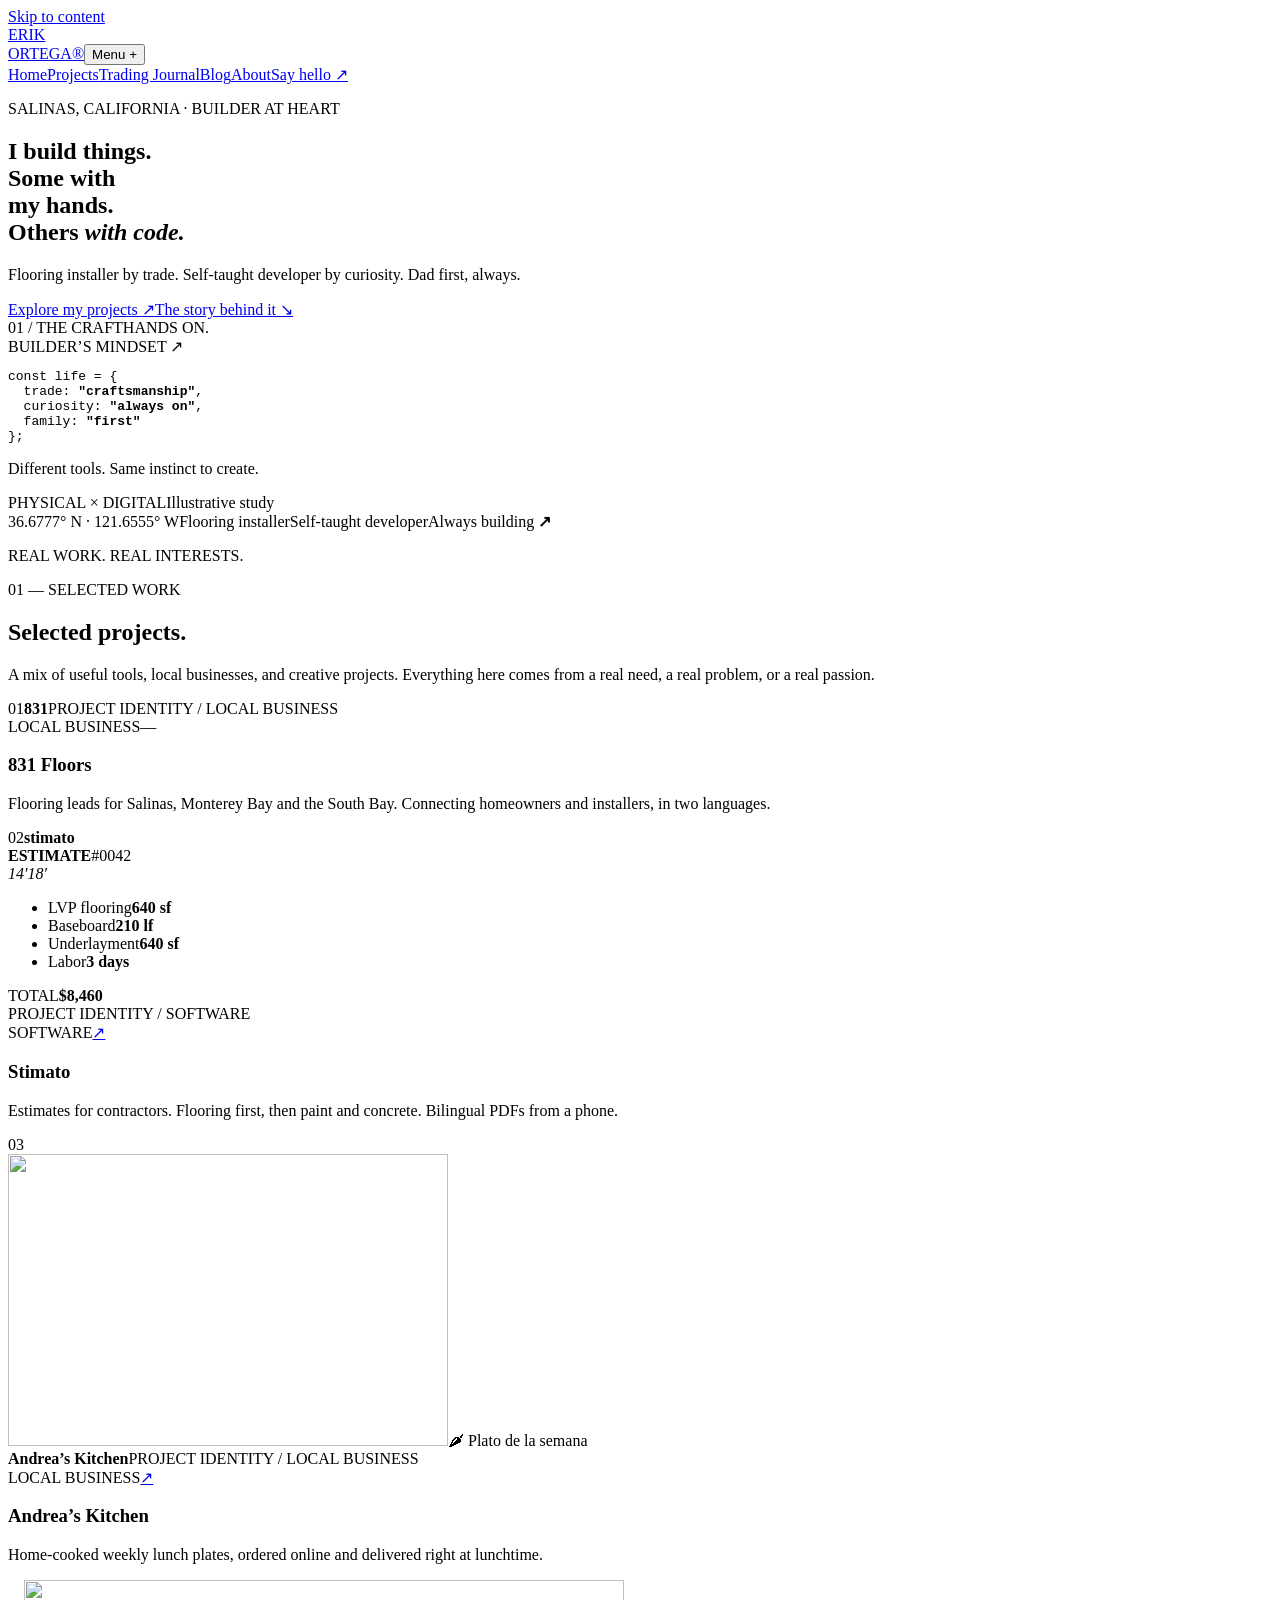
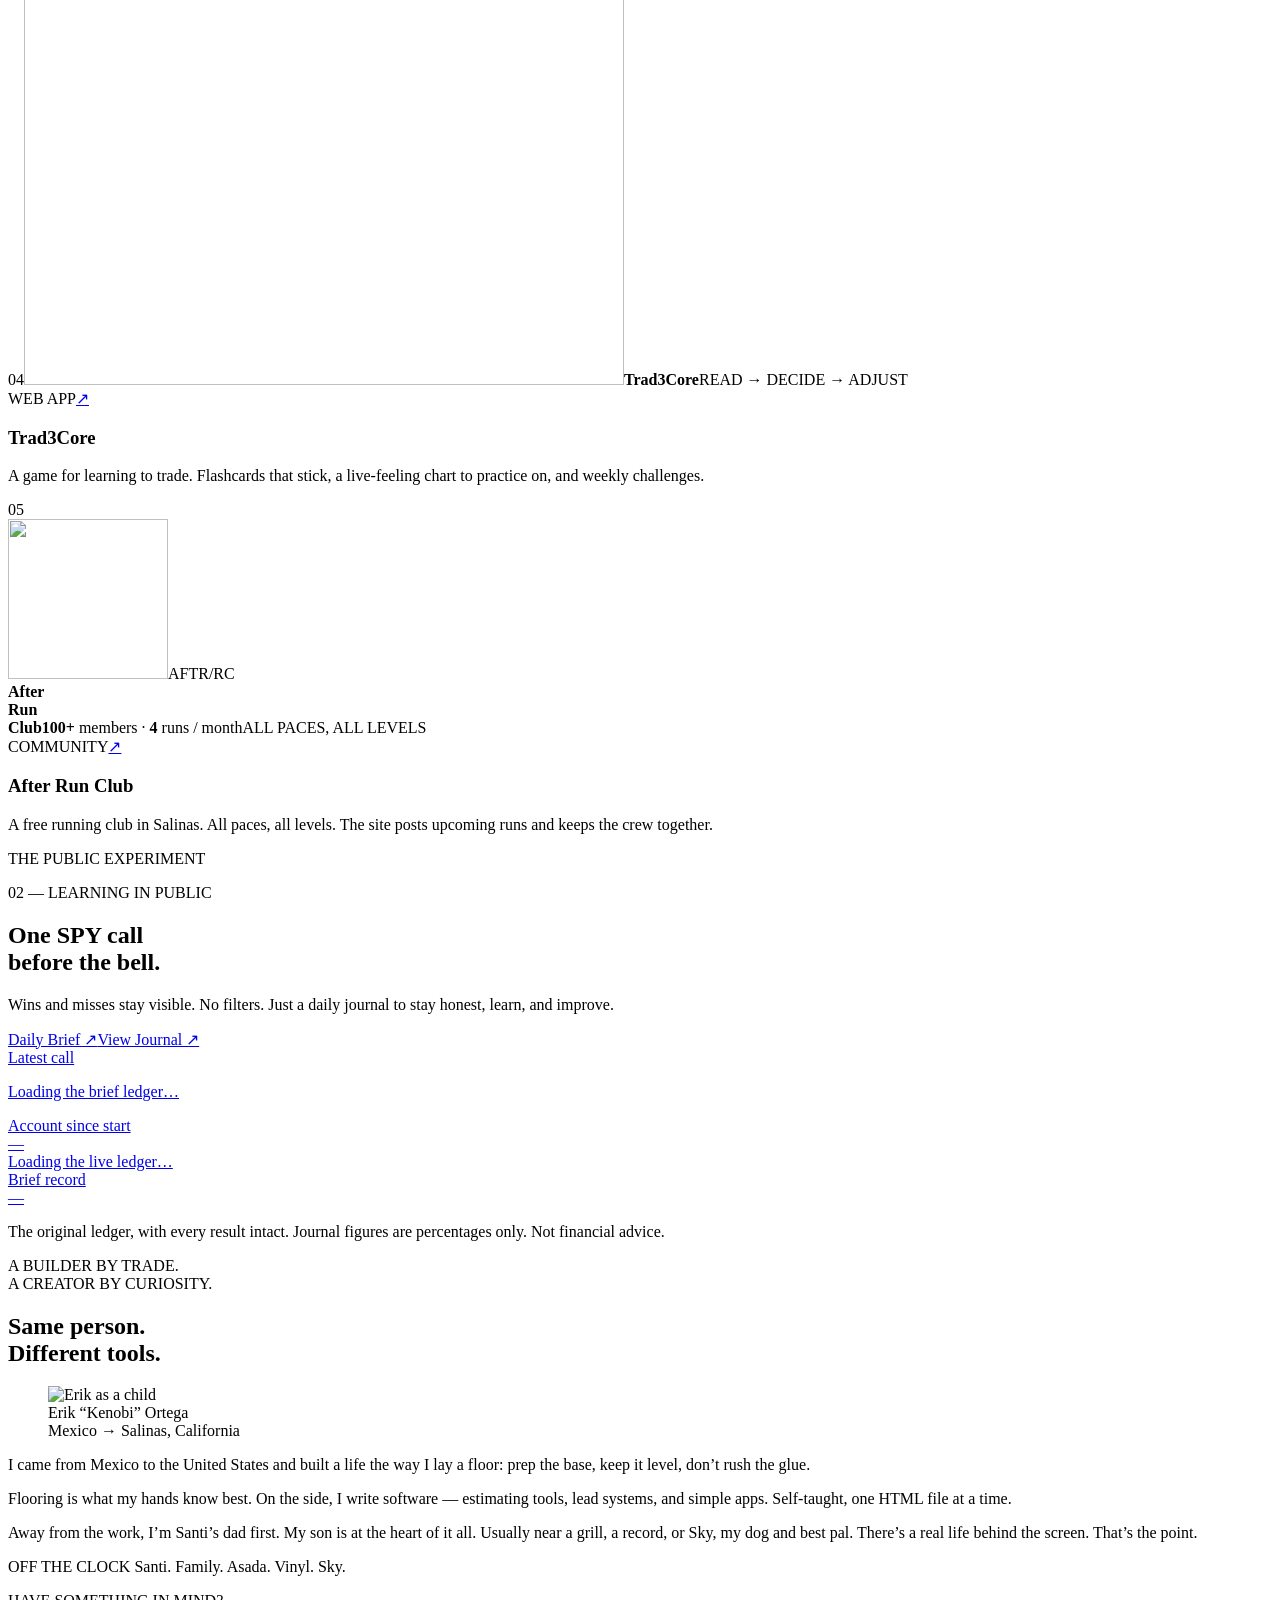
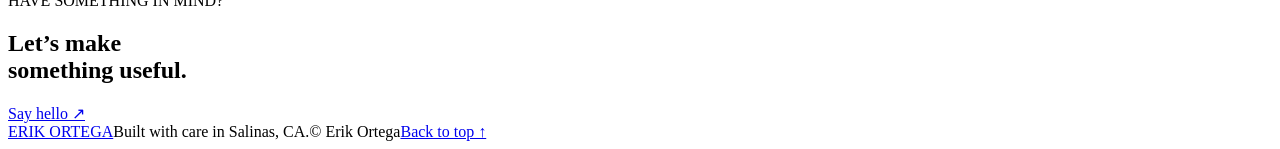
==== commit 468caf91: "Home: After Run Club card in its own style, real link and description Co-Authored-By: Claude Opus 5." ====
--- a/site/index.html
+++ b/site/index.html
@@ -2,7 +2,7 @@
   trade: <b>"craftsmanship"</b>,
   curiosity: <b>"always on"</b>,
   family: <b>"first"</b>
-};</pre><p>Different tools. Same instinct to create.</p></div><div class="craft-bottom"><span>PHYSICAL × DIGITAL</span><span>Illustrative study</span></div></div></section><div class="identity-strip"><span>36.6777° N · 121.6555° W</span><span>Flooring installer</span><span>Self-taught developer</span><span>Always building <b>↗</b></span></div><section id="projects" class="portfolio-section"><div class="section-top"><p class="eyebrow">REAL WORK. REAL INTERESTS.</p><span>01 — SELECTED WORK</span></div><div class="section-intro"><h2>Selected projects<span>.</span></h2><p>A mix of useful tools, local businesses, and creative projects. Everything here comes from a real need, a real problem, or a real passion.</p></div><div class="project-grid"><article class="project floors"><div class="project-art" aria-label="Typographic project identity, not a product screenshot"><span class="project-number">01</span><strong>831</strong><span class="art-caption">PROJECT IDENTITY / LOCAL BUSINESS</span></div><div class="project-meta"><span>LOCAL BUSINESS</span><span>—</span></div><h3>831 Floors</h3><p>Flooring leads for Salinas, Monterey Bay and the South Bay. Connecting homeowners and installers, in two languages.</p></article><article class="project stimato"><div class="project-art" aria-label="Typographic project identity, not a product screenshot"><span class="project-number">02</span><strong>stimato</strong><div class="est-sheet" aria-hidden="true"><div class="est-head"><b>ESTIMATE</b><span>#0042</span></div><div class="est-plan"><i></i><em>14′</em><em>18′</em></div><ul><li><span>LVP flooring</span><b>640 sf</b></li><li><span>Baseboard</span><b>210 lf</b></li><li><span>Underlayment</span><b>640 sf</b></li><li><span>Labor</span><b>3 days</b></li></ul><div class="est-total"><span>TOTAL</span><b>$8,460</b></div></div><div class="est-tape" aria-hidden="true"></div><span class="art-caption">PROJECT IDENTITY / SOFTWARE</span></div><div class="project-meta"><span>SOFTWARE</span><a href="https://stimato.app" rel="noopener" aria-label="Visit Stimato">↗</a></div><h3>Stimato</h3><p>Estimates for contractors. Flooring first, then paint and concrete. Bilingual PDFs from a phone.</p></article><article class="project kitchen"><div class="project-art" aria-label="Typographic project identity, not a product screenshot"><span class="project-number">03</span><div class="ak-picado" aria-hidden="true"><i class="fp"></i><i class="fm"></i><i class="ft"></i><i class="fu"></i><i class="fo"></i><i class="fg"></i><i class="fp"></i><i class="fm"></i><i class="ft"></i><i class="fu"></i><i class="fo"></i><i class="fg"></i><i class="fp"></i><i class="fm"></i><i class="ft"></i><i class="fu"></i></div><div class="ak-center"><img class="ak-logo" src="/assets/andreas-kitchen-logo.webp" alt="" width="440" height="292" loading="lazy"><span class="ak-pill">🌶 Plato de la semana</span></div><strong class="ak-name">Andrea’s Kitchen</strong><span class="art-caption">PROJECT IDENTITY / LOCAL BUSINESS</span></div><div class="project-meta"><span>LOCAL BUSINESS</span><a href="https://andreakitchen.com" rel="noopener" aria-label="Visit Andrea’s Kitchen">↗</a></div><h3>Andrea’s Kitchen</h3><p>Home-cooked weekly lunch plates, ordered online and delivered right at lunchtime.</p></article><article class="project trad"><div class="project-art" aria-label="Typographic project identity, not a product screenshot"><span class="project-number">04</span><img class="t3-art" src="/assets/trad3core-splash.webp" alt="" width="600" height="405" loading="lazy"><strong class="t3-name">Trad3Core</strong><span class="art-caption">READ → DECIDE → ADJUST</span></div><div class="project-meta"><span>WEB APP</span><a href="https://trad3coregitub.netlify.app/" rel="noopener" aria-label="Visit Trad3Core">↗</a></div><h3>Trad3Core</h3><p>A game for learning to trade. Flashcards that stick, a live-feeling chart to practice on, and weekly challenges.</p></article><article class="project aftr"><div class="project-art" aria-label="Typographic project identity, not a product screenshot"><span class="project-number">05</span><strong>AFTR/RC</strong><span class="art-caption">PROJECT IDENTITY / OWNER REVIEW</span></div><div class="project-meta"><span>OWNER REVIEW</span><span>—</span></div><h3>AFTR/RC</h3><p>A project from the workbench. Details pending owner review.</p></article></div></section><section class="portfolio-section experiment"><div class="section-top"><p class="eyebrow">THE PUBLIC EXPERIMENT</p><span>02 — LEARNING IN PUBLIC</span></div><div class="section-intro"><h2>One SPY call<br>before the bell<span>.</span></h2><div><p>Wins and misses stay visible. No filters. Just a daily journal to stay honest, learn, and improve.</p><div class="hero-actions"><a class="primary" href="/brief.html">Daily Brief ↗</a><a class="text-link" href="/journal.html">View Journal ↗</a></div></div></div><div class="homeTop"><a class="board nocall" href="/brief.html" id="hero" aria-live="polite"><div class="eyebrow">Latest call</div><p>Loading the brief ledger…</p></a><div class="side"><div class="dash"><a class="card tile" href="/journal.html" id="jTile"><div class="k">Account since start</div><div class="v">—</div><div class="s">Loading the live ledger…</div></a><a class="card tile" href="/brief.html" id="recTile"><div class="k">Brief record</div><div class="v">—</div></a></div></div></div><div id="weekWrap" hidden></div><p class="data-note">The original ledger, with every result intact. Journal figures are percentages only. Not financial advice.</p></section><section id="about" class="portfolio-section about-section"><div><p class="eyebrow">A BUILDER BY TRADE.<br>A CREATOR BY CURIOSITY.</p><h2>Same person.<br>Different tools<span>.</span></h2><figure class="personal-photo"><img src="/assets/erik.jpg" alt="Erik as a child" width="120" height="120" loading="lazy"><figcaption>Erik “Kenobi” Ortega<br><span>Mexico → Salinas, California</span></figcaption></figure></div><div class="about-copy"><p>I came from Mexico to the United States and built a life the way I lay a floor: prep the base, keep it level, don’t rush the glue.</p><p>Flooring is what my hands know best. On the side, I write software — estimating tools, lead systems, and simple apps. Self-taught, one HTML file at a time.</p><p>Away from the work, I’m Santi’s dad first. My son is at the heart of it all. Usually near a grill, a record, or Sky, my dog and best pal. There’s a real life behind the screen. That’s the point.</p><div class="off-clock">OFF THE CLOCK <span>Santi. Family. Asada. Vinyl. Sky.</span></div></div></section><section class="contact-section"><p class="eyebrow">HAVE SOMETHING IN MIND?</p><h2>Let’s make<br>something useful<span>.</span></h2><a href="mailto:erik@erikortega.com">Say hello <span>↗</span></a></section></main><footer class="portfolio-footer"><a href="/">ERIK ORTEGA</a><span>Built with care in Salinas, CA.</span><span>© Erik Ortega</span><a href="#main-content">Back to top ↑</a></footer><script>
+};</pre><p>Different tools. Same instinct to create.</p></div><div class="craft-bottom"><span>PHYSICAL × DIGITAL</span><span>Illustrative study</span></div></div></section><div class="identity-strip"><span>36.6777° N · 121.6555° W</span><span>Flooring installer</span><span>Self-taught developer</span><span>Always building <b>↗</b></span></div><section id="projects" class="portfolio-section"><div class="section-top"><p class="eyebrow">REAL WORK. REAL INTERESTS.</p><span>01 — SELECTED WORK</span></div><div class="section-intro"><h2>Selected projects<span>.</span></h2><p>A mix of useful tools, local businesses, and creative projects. Everything here comes from a real need, a real problem, or a real passion.</p></div><div class="project-grid"><article class="project floors"><div class="project-art" aria-label="Typographic project identity, not a product screenshot"><span class="project-number">01</span><strong>831</strong><span class="art-caption">PROJECT IDENTITY / LOCAL BUSINESS</span></div><div class="project-meta"><span>LOCAL BUSINESS</span><span>—</span></div><h3>831 Floors</h3><p>Flooring leads for Salinas, Monterey Bay and the South Bay. Connecting homeowners and installers, in two languages.</p></article><article class="project stimato"><div class="project-art" aria-label="Typographic project identity, not a product screenshot"><span class="project-number">02</span><strong>stimato</strong><div class="est-sheet" aria-hidden="true"><div class="est-head"><b>ESTIMATE</b><span>#0042</span></div><div class="est-plan"><i></i><em>14′</em><em>18′</em></div><ul><li><span>LVP flooring</span><b>640 sf</b></li><li><span>Baseboard</span><b>210 lf</b></li><li><span>Underlayment</span><b>640 sf</b></li><li><span>Labor</span><b>3 days</b></li></ul><div class="est-total"><span>TOTAL</span><b>$8,460</b></div></div><div class="est-tape" aria-hidden="true"></div><span class="art-caption">PROJECT IDENTITY / SOFTWARE</span></div><div class="project-meta"><span>SOFTWARE</span><a href="https://stimato.app" rel="noopener" aria-label="Visit Stimato">↗</a></div><h3>Stimato</h3><p>Estimates for contractors. Flooring first, then paint and concrete. Bilingual PDFs from a phone.</p></article><article class="project kitchen"><div class="project-art" aria-label="Typographic project identity, not a product screenshot"><span class="project-number">03</span><div class="ak-picado" aria-hidden="true"><i class="fp"></i><i class="fm"></i><i class="ft"></i><i class="fu"></i><i class="fo"></i><i class="fg"></i><i class="fp"></i><i class="fm"></i><i class="ft"></i><i class="fu"></i><i class="fo"></i><i class="fg"></i><i class="fp"></i><i class="fm"></i><i class="ft"></i><i class="fu"></i></div><div class="ak-center"><img class="ak-logo" src="/assets/andreas-kitchen-logo.webp" alt="" width="440" height="292" loading="lazy"><span class="ak-pill">🌶 Plato de la semana</span></div><strong class="ak-name">Andrea’s Kitchen</strong><span class="art-caption">PROJECT IDENTITY / LOCAL BUSINESS</span></div><div class="project-meta"><span>LOCAL BUSINESS</span><a href="https://andreakitchen.com" rel="noopener" aria-label="Visit Andrea’s Kitchen">↗</a></div><h3>Andrea’s Kitchen</h3><p>Home-cooked weekly lunch plates, ordered online and delivered right at lunchtime.</p></article><article class="project trad"><div class="project-art" aria-label="Typographic project identity, not a product screenshot"><span class="project-number">04</span><img class="t3-art" src="/assets/trad3core-splash.webp" alt="" width="600" height="405" loading="lazy"><strong class="t3-name">Trad3Core</strong><span class="art-caption">READ → DECIDE → ADJUST</span></div><div class="project-meta"><span>WEB APP</span><a href="https://trad3coregitub.netlify.app/" rel="noopener" aria-label="Visit Trad3Core">↗</a></div><h3>Trad3Core</h3><p>A game for learning to trade. Flashcards that stick, a live-feeling chart to practice on, and weekly challenges.</p></article><article class="project aftr"><div class="project-art" aria-label="Typographic project identity, not a product screenshot"><span class="project-number">05</span><div class="rc-top" aria-hidden="true"><img src="/assets/aftrc-icon.webp" alt="" width="160" height="160" loading="lazy"><span>AFTR/RC</span></div><strong class="rc-hero">After<br>Run<br>Club</strong><span class="rc-stat" aria-hidden="true"><b>100+</b> members · <b>4</b> runs / month</span><span class="art-caption">ALL PACES, ALL LEVELS</span></div><div class="project-meta"><span>COMMUNITY</span><a href="https://aftrc.netlify.app/" rel="noopener" aria-label="Visit After Run Club">↗</a></div><h3>After Run Club</h3><p>A free running club in Salinas. All paces, all levels. The site posts upcoming runs and keeps the crew together.</p></article></div></section><section class="portfolio-section experiment"><div class="section-top"><p class="eyebrow">THE PUBLIC EXPERIMENT</p><span>02 — LEARNING IN PUBLIC</span></div><div class="section-intro"><h2>One SPY call<br>before the bell<span>.</span></h2><div><p>Wins and misses stay visible. No filters. Just a daily journal to stay honest, learn, and improve.</p><div class="hero-actions"><a class="primary" href="/brief.html">Daily Brief ↗</a><a class="text-link" href="/journal.html">View Journal ↗</a></div></div></div><div class="homeTop"><a class="board nocall" href="/brief.html" id="hero" aria-live="polite"><div class="eyebrow">Latest call</div><p>Loading the brief ledger…</p></a><div class="side"><div class="dash"><a class="card tile" href="/journal.html" id="jTile"><div class="k">Account since start</div><div class="v">—</div><div class="s">Loading the live ledger…</div></a><a class="card tile" href="/brief.html" id="recTile"><div class="k">Brief record</div><div class="v">—</div></a></div></div></div><div id="weekWrap" hidden></div><p class="data-note">The original ledger, with every result intact. Journal figures are percentages only. Not financial advice.</p></section><section id="about" class="portfolio-section about-section"><div><p class="eyebrow">A BUILDER BY TRADE.<br>A CREATOR BY CURIOSITY.</p><h2>Same person.<br>Different tools<span>.</span></h2><figure class="personal-photo"><img src="/assets/erik.jpg" alt="Erik as a child" width="120" height="120" loading="lazy"><figcaption>Erik “Kenobi” Ortega<br><span>Mexico → Salinas, California</span></figcaption></figure></div><div class="about-copy"><p>I came from Mexico to the United States and built a life the way I lay a floor: prep the base, keep it level, don’t rush the glue.</p><p>Flooring is what my hands know best. On the side, I write software — estimating tools, lead systems, and simple apps. Self-taught, one HTML file at a time.</p><p>Away from the work, I’m Santi’s dad first. My son is at the heart of it all. Usually near a grill, a record, or Sky, my dog and best pal. There’s a real life behind the screen. That’s the point.</p><div class="off-clock">OFF THE CLOCK <span>Santi. Family. Asada. Vinyl. Sky.</span></div></div></section><section class="contact-section"><p class="eyebrow">HAVE SOMETHING IN MIND?</p><h2>Let’s make<br>something useful<span>.</span></h2><a href="mailto:erik@erikortega.com">Say hello <span>↗</span></a></section></main><footer class="portfolio-footer"><a href="/">ERIK ORTEGA</a><span>Built with care in Salinas, CA.</span><span>© Erik Ortega</span><a href="#main-content">Back to top ↑</a></footer><script>
 (async () => {
   // ── Scoreboard hero + record tile (brief ledger) ─────────────────────
   const hero = $("#hero");
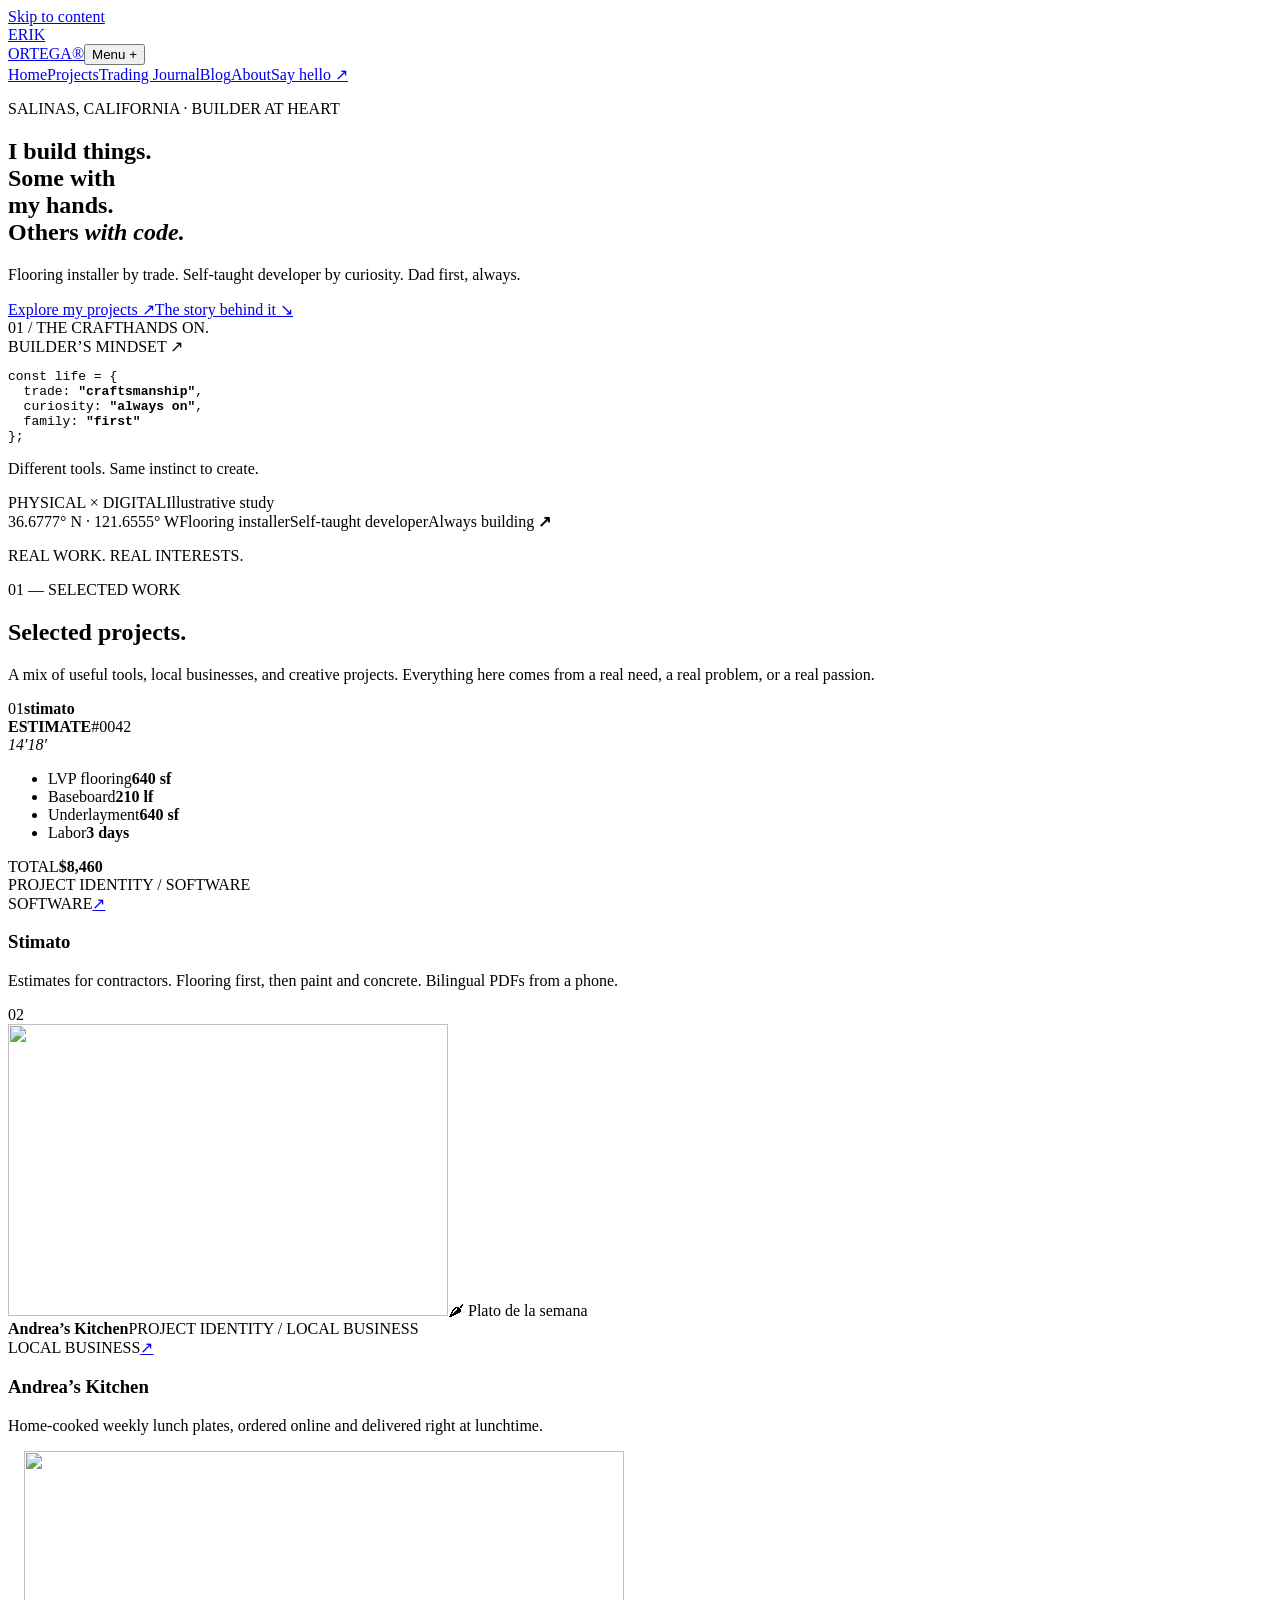
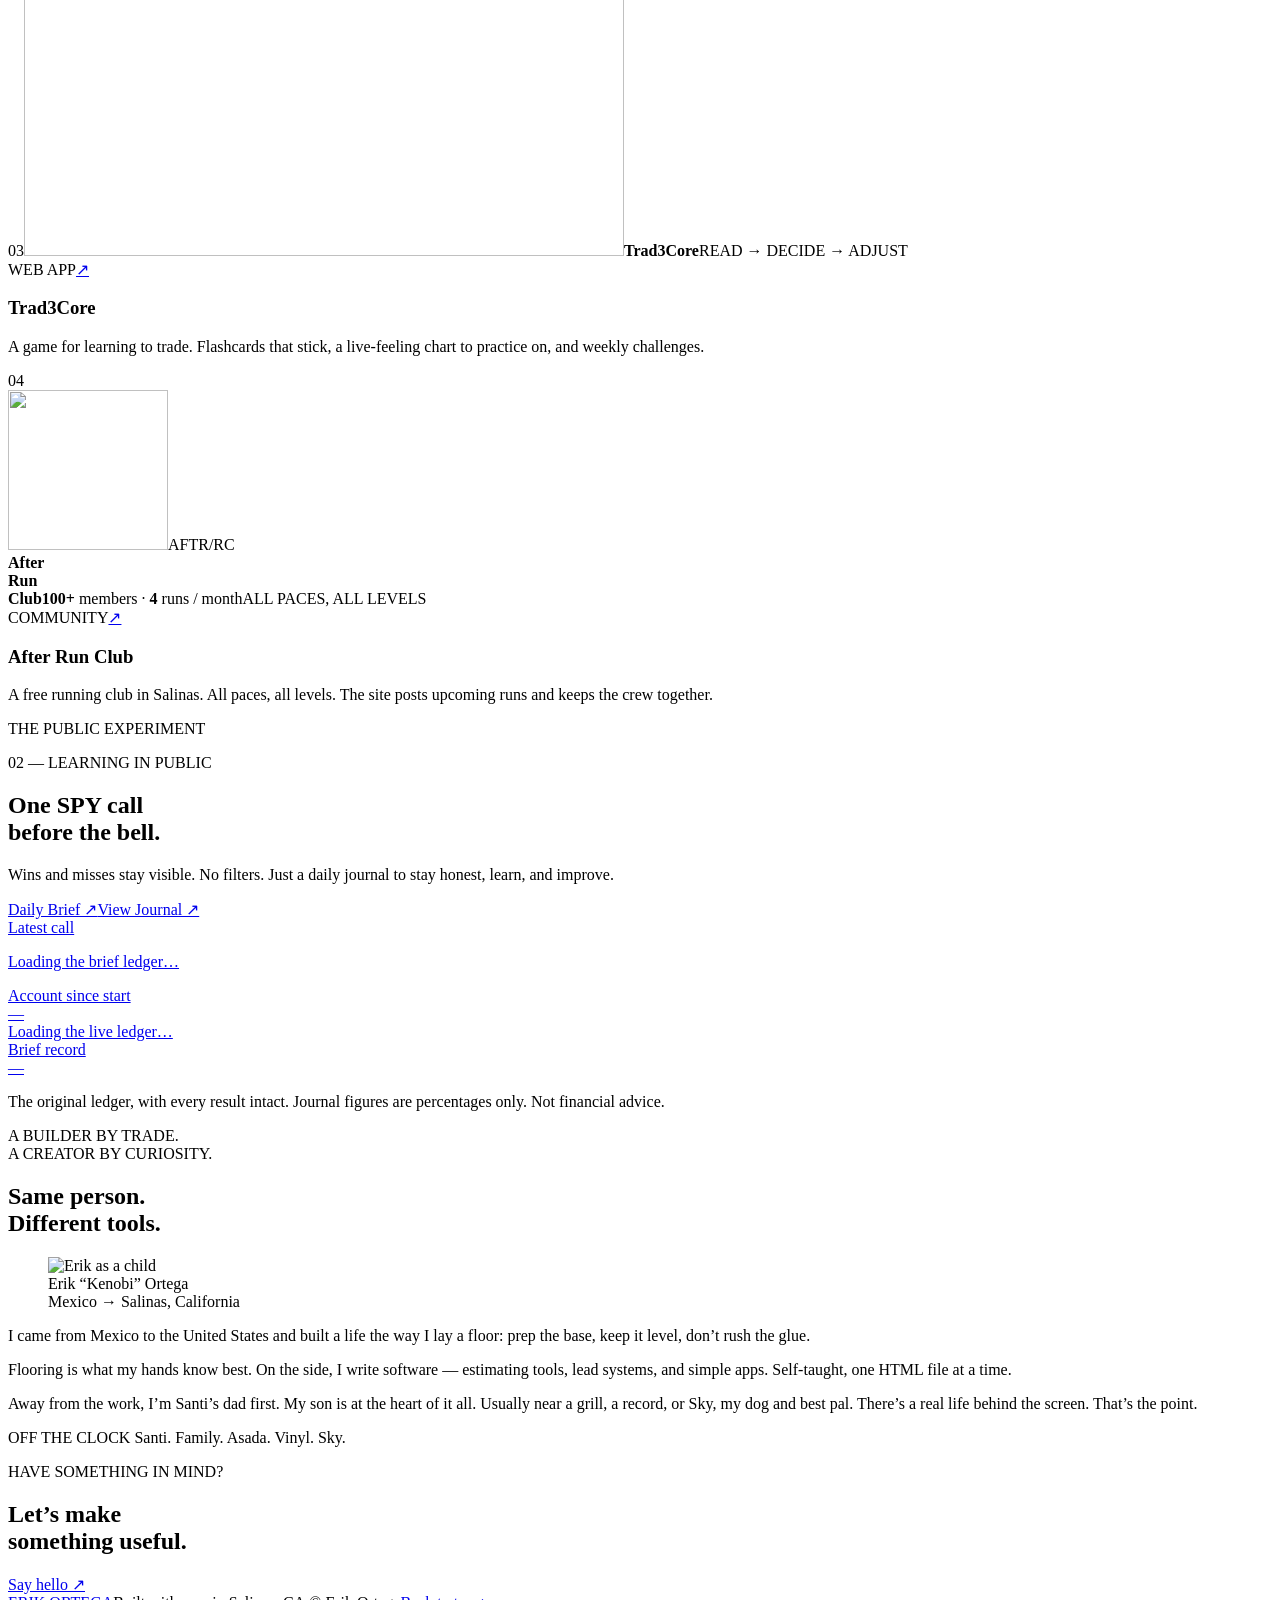
==== commit d9734cad: "Home: remove 831 Floors card, 2x2 project grid Co-Authored-By: Claude Opus 5.5 <noreply@anthropic.co" ====
--- a/site/index.html
+++ b/site/index.html
@@ -2,7 +2,7 @@
   trade: <b>"craftsmanship"</b>,
   curiosity: <b>"always on"</b>,
   family: <b>"first"</b>
-};</pre><p>Different tools. Same instinct to create.</p></div><div class="craft-bottom"><span>PHYSICAL × DIGITAL</span><span>Illustrative study</span></div></div></section><div class="identity-strip"><span>36.6777° N · 121.6555° W</span><span>Flooring installer</span><span>Self-taught developer</span><span>Always building <b>↗</b></span></div><section id="projects" class="portfolio-section"><div class="section-top"><p class="eyebrow">REAL WORK. REAL INTERESTS.</p><span>01 — SELECTED WORK</span></div><div class="section-intro"><h2>Selected projects<span>.</span></h2><p>A mix of useful tools, local businesses, and creative projects. Everything here comes from a real need, a real problem, or a real passion.</p></div><div class="project-grid"><article class="project floors"><div class="project-art" aria-label="Typographic project identity, not a product screenshot"><span class="project-number">01</span><strong>831</strong><span class="art-caption">PROJECT IDENTITY / LOCAL BUSINESS</span></div><div class="project-meta"><span>LOCAL BUSINESS</span><span>—</span></div><h3>831 Floors</h3><p>Flooring leads for Salinas, Monterey Bay and the South Bay. Connecting homeowners and installers, in two languages.</p></article><article class="project stimato"><div class="project-art" aria-label="Typographic project identity, not a product screenshot"><span class="project-number">02</span><strong>stimato</strong><div class="est-sheet" aria-hidden="true"><div class="est-head"><b>ESTIMATE</b><span>#0042</span></div><div class="est-plan"><i></i><em>14′</em><em>18′</em></div><ul><li><span>LVP flooring</span><b>640 sf</b></li><li><span>Baseboard</span><b>210 lf</b></li><li><span>Underlayment</span><b>640 sf</b></li><li><span>Labor</span><b>3 days</b></li></ul><div class="est-total"><span>TOTAL</span><b>$8,460</b></div></div><div class="est-tape" aria-hidden="true"></div><span class="art-caption">PROJECT IDENTITY / SOFTWARE</span></div><div class="project-meta"><span>SOFTWARE</span><a href="https://stimato.app" rel="noopener" aria-label="Visit Stimato">↗</a></div><h3>Stimato</h3><p>Estimates for contractors. Flooring first, then paint and concrete. Bilingual PDFs from a phone.</p></article><article class="project kitchen"><div class="project-art" aria-label="Typographic project identity, not a product screenshot"><span class="project-number">03</span><div class="ak-picado" aria-hidden="true"><i class="fp"></i><i class="fm"></i><i class="ft"></i><i class="fu"></i><i class="fo"></i><i class="fg"></i><i class="fp"></i><i class="fm"></i><i class="ft"></i><i class="fu"></i><i class="fo"></i><i class="fg"></i><i class="fp"></i><i class="fm"></i><i class="ft"></i><i class="fu"></i></div><div class="ak-center"><img class="ak-logo" src="/assets/andreas-kitchen-logo.webp" alt="" width="440" height="292" loading="lazy"><span class="ak-pill">🌶 Plato de la semana</span></div><strong class="ak-name">Andrea’s Kitchen</strong><span class="art-caption">PROJECT IDENTITY / LOCAL BUSINESS</span></div><div class="project-meta"><span>LOCAL BUSINESS</span><a href="https://andreakitchen.com" rel="noopener" aria-label="Visit Andrea’s Kitchen">↗</a></div><h3>Andrea’s Kitchen</h3><p>Home-cooked weekly lunch plates, ordered online and delivered right at lunchtime.</p></article><article class="project trad"><div class="project-art" aria-label="Typographic project identity, not a product screenshot"><span class="project-number">04</span><img class="t3-art" src="/assets/trad3core-splash.webp" alt="" width="600" height="405" loading="lazy"><strong class="t3-name">Trad3Core</strong><span class="art-caption">READ → DECIDE → ADJUST</span></div><div class="project-meta"><span>WEB APP</span><a href="https://trad3coregitub.netlify.app/" rel="noopener" aria-label="Visit Trad3Core">↗</a></div><h3>Trad3Core</h3><p>A game for learning to trade. Flashcards that stick, a live-feeling chart to practice on, and weekly challenges.</p></article><article class="project aftr"><div class="project-art" aria-label="Typographic project identity, not a product screenshot"><span class="project-number">05</span><div class="rc-top" aria-hidden="true"><img src="/assets/aftrc-icon.webp" alt="" width="160" height="160" loading="lazy"><span>AFTR/RC</span></div><strong class="rc-hero">After<br>Run<br>Club</strong><span class="rc-stat" aria-hidden="true"><b>100+</b> members · <b>4</b> runs / month</span><span class="art-caption">ALL PACES, ALL LEVELS</span></div><div class="project-meta"><span>COMMUNITY</span><a href="https://aftrc.netlify.app/" rel="noopener" aria-label="Visit After Run Club">↗</a></div><h3>After Run Club</h3><p>A free running club in Salinas. All paces, all levels. The site posts upcoming runs and keeps the crew together.</p></article></div></section><section class="portfolio-section experiment"><div class="section-top"><p class="eyebrow">THE PUBLIC EXPERIMENT</p><span>02 — LEARNING IN PUBLIC</span></div><div class="section-intro"><h2>One SPY call<br>before the bell<span>.</span></h2><div><p>Wins and misses stay visible. No filters. Just a daily journal to stay honest, learn, and improve.</p><div class="hero-actions"><a class="primary" href="/brief.html">Daily Brief ↗</a><a class="text-link" href="/journal.html">View Journal ↗</a></div></div></div><div class="homeTop"><a class="board nocall" href="/brief.html" id="hero" aria-live="polite"><div class="eyebrow">Latest call</div><p>Loading the brief ledger…</p></a><div class="side"><div class="dash"><a class="card tile" href="/journal.html" id="jTile"><div class="k">Account since start</div><div class="v">—</div><div class="s">Loading the live ledger…</div></a><a class="card tile" href="/brief.html" id="recTile"><div class="k">Brief record</div><div class="v">—</div></a></div></div></div><div id="weekWrap" hidden></div><p class="data-note">The original ledger, with every result intact. Journal figures are percentages only. Not financial advice.</p></section><section id="about" class="portfolio-section about-section"><div><p class="eyebrow">A BUILDER BY TRADE.<br>A CREATOR BY CURIOSITY.</p><h2>Same person.<br>Different tools<span>.</span></h2><figure class="personal-photo"><img src="/assets/erik.jpg" alt="Erik as a child" width="120" height="120" loading="lazy"><figcaption>Erik “Kenobi” Ortega<br><span>Mexico → Salinas, California</span></figcaption></figure></div><div class="about-copy"><p>I came from Mexico to the United States and built a life the way I lay a floor: prep the base, keep it level, don’t rush the glue.</p><p>Flooring is what my hands know best. On the side, I write software — estimating tools, lead systems, and simple apps. Self-taught, one HTML file at a time.</p><p>Away from the work, I’m Santi’s dad first. My son is at the heart of it all. Usually near a grill, a record, or Sky, my dog and best pal. There’s a real life behind the screen. That’s the point.</p><div class="off-clock">OFF THE CLOCK <span>Santi. Family. Asada. Vinyl. Sky.</span></div></div></section><section class="contact-section"><p class="eyebrow">HAVE SOMETHING IN MIND?</p><h2>Let’s make<br>something useful<span>.</span></h2><a href="mailto:erik@erikortega.com">Say hello <span>↗</span></a></section></main><footer class="portfolio-footer"><a href="/">ERIK ORTEGA</a><span>Built with care in Salinas, CA.</span><span>© Erik Ortega</span><a href="#main-content">Back to top ↑</a></footer><script>
+};</pre><p>Different tools. Same instinct to create.</p></div><div class="craft-bottom"><span>PHYSICAL × DIGITAL</span><span>Illustrative study</span></div></div></section><div class="identity-strip"><span>36.6777° N · 121.6555° W</span><span>Flooring installer</span><span>Self-taught developer</span><span>Always building <b>↗</b></span></div><section id="projects" class="portfolio-section"><div class="section-top"><p class="eyebrow">REAL WORK. REAL INTERESTS.</p><span>01 — SELECTED WORK</span></div><div class="section-intro"><h2>Selected projects<span>.</span></h2><p>A mix of useful tools, local businesses, and creative projects. Everything here comes from a real need, a real problem, or a real passion.</p></div><div class="project-grid"><article class="project stimato"><div class="project-art" aria-label="Typographic project identity, not a product screenshot"><span class="project-number">01</span><strong>stimato</strong><div class="est-sheet" aria-hidden="true"><div class="est-head"><b>ESTIMATE</b><span>#0042</span></div><div class="est-plan"><i></i><em>14′</em><em>18′</em></div><ul><li><span>LVP flooring</span><b>640 sf</b></li><li><span>Baseboard</span><b>210 lf</b></li><li><span>Underlayment</span><b>640 sf</b></li><li><span>Labor</span><b>3 days</b></li></ul><div class="est-total"><span>TOTAL</span><b>$8,460</b></div></div><div class="est-tape" aria-hidden="true"></div><span class="art-caption">PROJECT IDENTITY / SOFTWARE</span></div><div class="project-meta"><span>SOFTWARE</span><a href="https://stimato.app" rel="noopener" aria-label="Visit Stimato">↗</a></div><h3>Stimato</h3><p>Estimates for contractors. Flooring first, then paint and concrete. Bilingual PDFs from a phone.</p></article><article class="project kitchen"><div class="project-art" aria-label="Typographic project identity, not a product screenshot"><span class="project-number">02</span><div class="ak-picado" aria-hidden="true"><i class="fp"></i><i class="fm"></i><i class="ft"></i><i class="fu"></i><i class="fo"></i><i class="fg"></i><i class="fp"></i><i class="fm"></i><i class="ft"></i><i class="fu"></i><i class="fo"></i><i class="fg"></i><i class="fp"></i><i class="fm"></i><i class="ft"></i><i class="fu"></i></div><div class="ak-center"><img class="ak-logo" src="/assets/andreas-kitchen-logo.webp" alt="" width="440" height="292" loading="lazy"><span class="ak-pill">🌶 Plato de la semana</span></div><strong class="ak-name">Andrea’s Kitchen</strong><span class="art-caption">PROJECT IDENTITY / LOCAL BUSINESS</span></div><div class="project-meta"><span>LOCAL BUSINESS</span><a href="https://andreakitchen.com" rel="noopener" aria-label="Visit Andrea’s Kitchen">↗</a></div><h3>Andrea’s Kitchen</h3><p>Home-cooked weekly lunch plates, ordered online and delivered right at lunchtime.</p></article><article class="project trad"><div class="project-art" aria-label="Typographic project identity, not a product screenshot"><span class="project-number">03</span><img class="t3-art" src="/assets/trad3core-splash.webp" alt="" width="600" height="405" loading="lazy"><strong class="t3-name">Trad3Core</strong><span class="art-caption">READ → DECIDE → ADJUST</span></div><div class="project-meta"><span>WEB APP</span><a href="https://trad3coregitub.netlify.app/" rel="noopener" aria-label="Visit Trad3Core">↗</a></div><h3>Trad3Core</h3><p>A game for learning to trade. Flashcards that stick, a live-feeling chart to practice on, and weekly challenges.</p></article><article class="project aftr"><div class="project-art" aria-label="Typographic project identity, not a product screenshot"><span class="project-number">04</span><div class="rc-top" aria-hidden="true"><img src="/assets/aftrc-icon.webp" alt="" width="160" height="160" loading="lazy"><span>AFTR/RC</span></div><strong class="rc-hero">After<br>Run<br>Club</strong><span class="rc-stat" aria-hidden="true"><b>100+</b> members · <b>4</b> runs / month</span><span class="art-caption">ALL PACES, ALL LEVELS</span></div><div class="project-meta"><span>COMMUNITY</span><a href="https://aftrc.netlify.app/" rel="noopener" aria-label="Visit After Run Club">↗</a></div><h3>After Run Club</h3><p>A free running club in Salinas. All paces, all levels. The site posts upcoming runs and keeps the crew together.</p></article></div></section><section class="portfolio-section experiment"><div class="section-top"><p class="eyebrow">THE PUBLIC EXPERIMENT</p><span>02 — LEARNING IN PUBLIC</span></div><div class="section-intro"><h2>One SPY call<br>before the bell<span>.</span></h2><div><p>Wins and misses stay visible. No filters. Just a daily journal to stay honest, learn, and improve.</p><div class="hero-actions"><a class="primary" href="/brief.html">Daily Brief ↗</a><a class="text-link" href="/journal.html">View Journal ↗</a></div></div></div><div class="homeTop"><a class="board nocall" href="/brief.html" id="hero" aria-live="polite"><div class="eyebrow">Latest call</div><p>Loading the brief ledger…</p></a><div class="side"><div class="dash"><a class="card tile" href="/journal.html" id="jTile"><div class="k">Account since start</div><div class="v">—</div><div class="s">Loading the live ledger…</div></a><a class="card tile" href="/brief.html" id="recTile"><div class="k">Brief record</div><div class="v">—</div></a></div></div></div><div id="weekWrap" hidden></div><p class="data-note">The original ledger, with every result intact. Journal figures are percentages only. Not financial advice.</p></section><section id="about" class="portfolio-section about-section"><div><p class="eyebrow">A BUILDER BY TRADE.<br>A CREATOR BY CURIOSITY.</p><h2>Same person.<br>Different tools<span>.</span></h2><figure class="personal-photo"><img src="/assets/erik.jpg" alt="Erik as a child" width="120" height="120" loading="lazy"><figcaption>Erik “Kenobi” Ortega<br><span>Mexico → Salinas, California</span></figcaption></figure></div><div class="about-copy"><p>I came from Mexico to the United States and built a life the way I lay a floor: prep the base, keep it level, don’t rush the glue.</p><p>Flooring is what my hands know best. On the side, I write software — estimating tools, lead systems, and simple apps. Self-taught, one HTML file at a time.</p><p>Away from the work, I’m Santi’s dad first. My son is at the heart of it all. Usually near a grill, a record, or Sky, my dog and best pal. There’s a real life behind the screen. That’s the point.</p><div class="off-clock">OFF THE CLOCK <span>Santi. Family. Asada. Vinyl. Sky.</span></div></div></section><section class="contact-section"><p class="eyebrow">HAVE SOMETHING IN MIND?</p><h2>Let’s make<br>something useful<span>.</span></h2><a href="mailto:erik@erikortega.com">Say hello <span>↗</span></a></section></main><footer class="portfolio-footer"><a href="/">ERIK ORTEGA</a><span>Built with care in Salinas, CA.</span><span>© Erik Ortega</span><a href="#main-content">Back to top ↑</a></footer><script>
 (async () => {
   // ── Scoreboard hero + record tile (brief ledger) ─────────────────────
   const hero = $("#hero");
